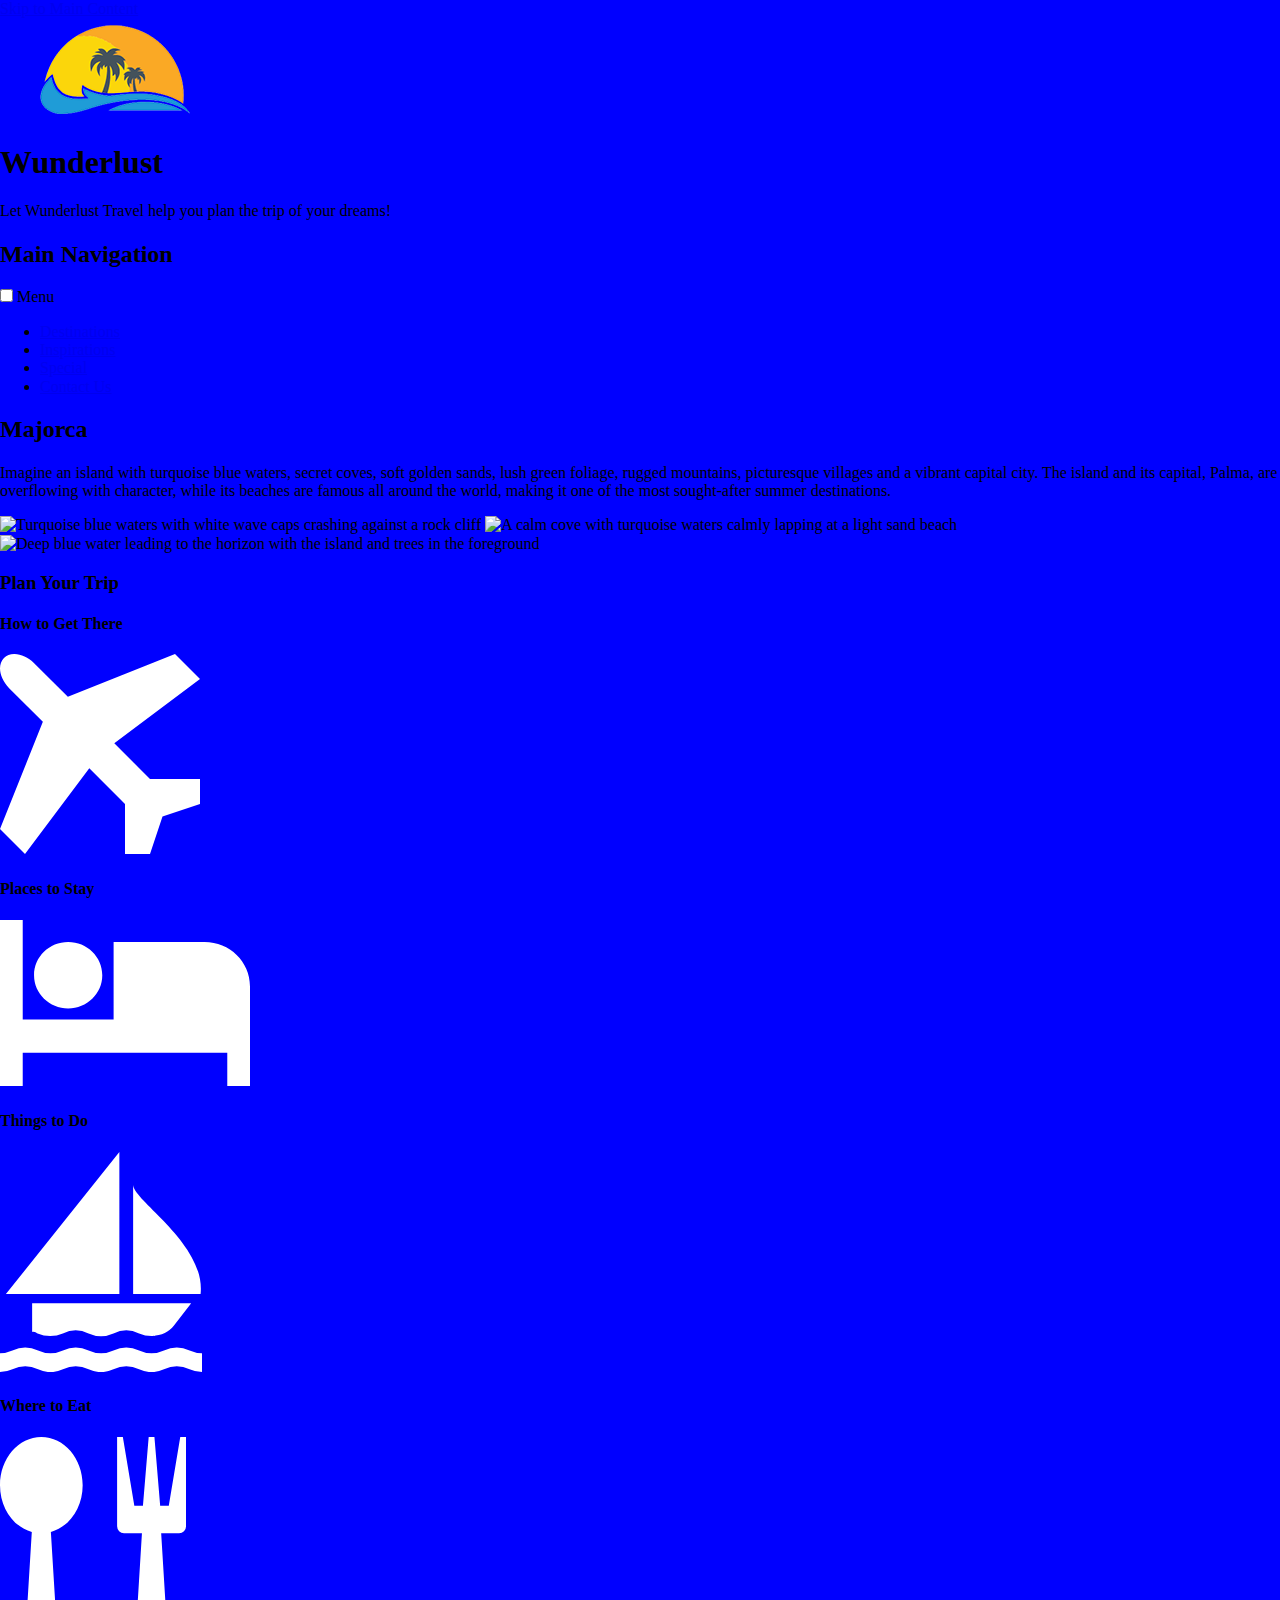
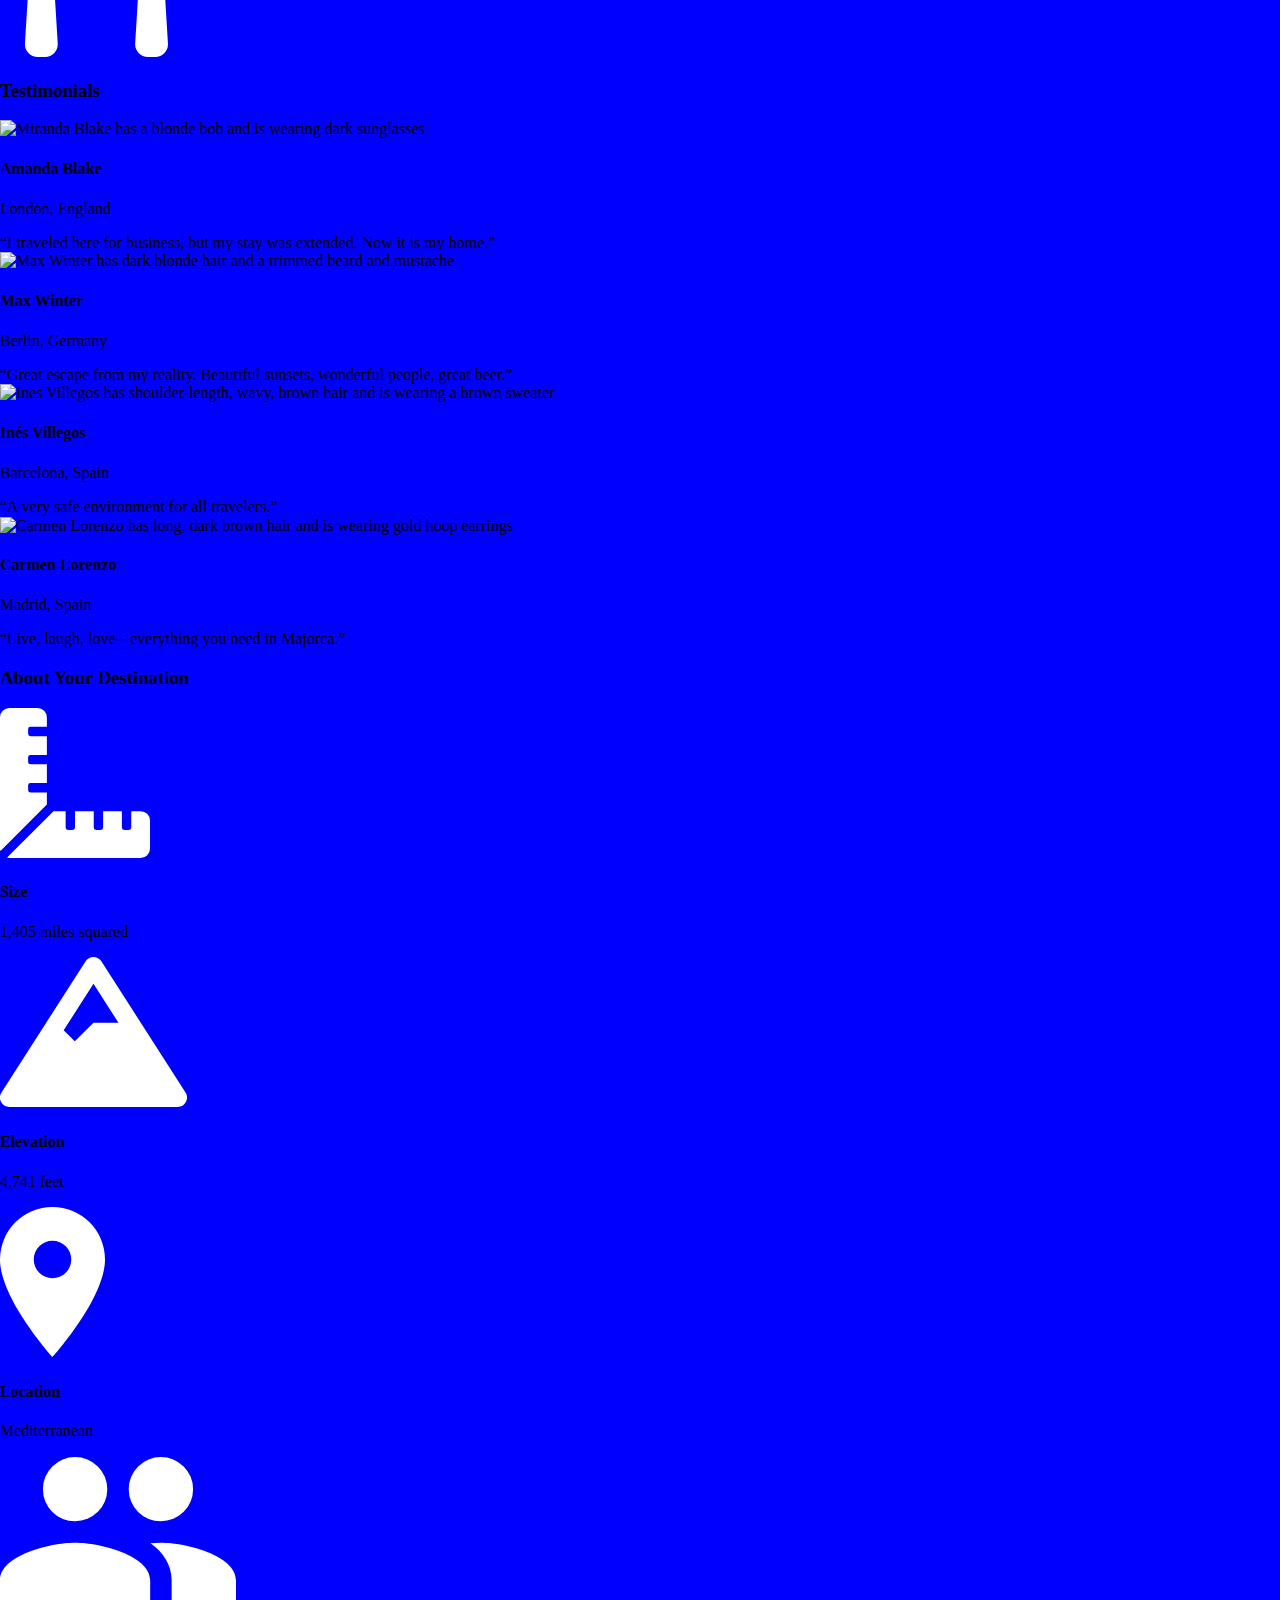
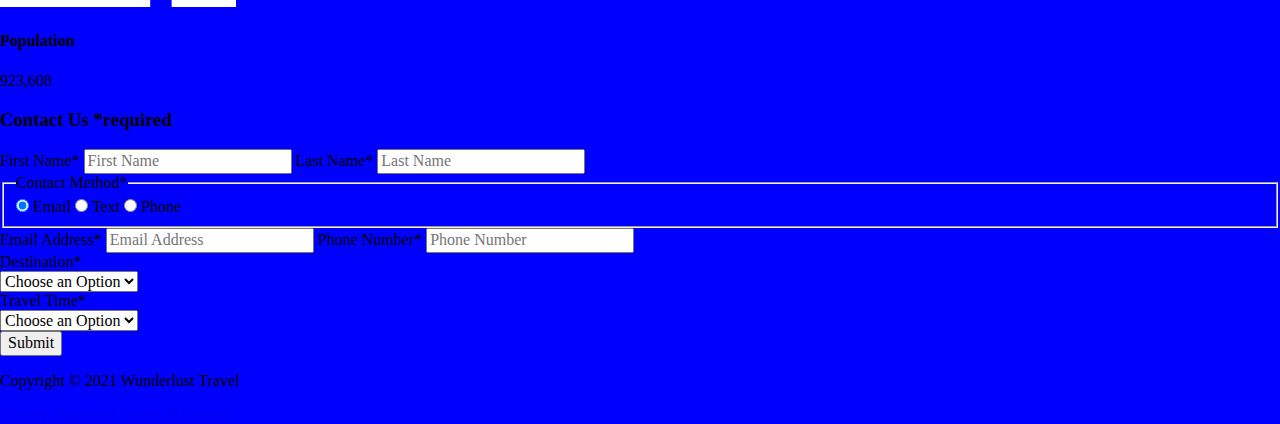
==== wunderlust-majorca.html @ a843112e "work" ====
<!DOCTYPE html>
<html lang="en">
    <head>
        <meta charset="utf-8">
        <meta name="viewport" content="width=device-width, initial-scale=1">
        <meta name="author" content="Jessica Barnett, Christina Carrasquilla">
        <meta name="description" content="Let Wunderlust Travel take you to beautiful Majorca this year! Majorca is a beautiful island and offers beauty and fun to its visitors">
        <meta name="keywords" content="travel, majorca, beach, island, vacation, destination, getaway, restaurants in majorca, entertainment in majorca, testimonials from visitors">
        <title>Wunderlust Travel</title>
        <meta name="robots" content="index,follow">

        <!-- ~~~~~~~~~~ TWITTER CARD TAGS ~~~~~~~~~~ -->
        <meta name="twitter:card" content="summary_large_image">
        <meta name="twitter:site" content="@wunderlusttravel">
        <meta name="twitter:creator" content="@wunderlusttravel">
        <meta name="twitter:title" content="Wunderlust Travel: Majorca">
        <meta name="twitter:description" content="Let Wunderlust Travel take you to beautiful Majorca this year! Majorca is a beautiful island and offers beauty and fun to its visitors">
        <meta name="twitter:image" content="https://wunderlusttravel.com/images/majorca-cove.png">

        <!-- ~~~~~~~~~~ OPEN GRAPH META TAGS ~~~~~~~~~~ -->
        <meta property="og:title" content="See Majorca with Wunderlust Travel">
        <meta property="og:type" content="website">
        <meta property="og:image" content="https://wunderlusttravel.com/images/majorca-cove.png">
        <meta property="og:url" content="https://wunderlusttravel.com/majorca">
        <meta property="og:description" content="Let Wunderlust Travel take you to beautiful Majorca this year! Majorca is a beautiful island and offers beauty and fun to its visitors">
        <!-- ~~~~~~~~~~FAVICON ~~~~~~~~~~ -->
        <link rel="shortcut icon" href="images/favicon.png">

        <!-- ~~~~~~~~~~ GOOGLE FONTS ~~~~~~~~~~ -->
        <link rel="preconnect" href="https://fonts.googleapis.com">
        <link rel="preconnect" href="https://fonts.gstatic.com" crossorigin>
        <link href="https://fonts.googleapis.com/css2?family=Molle:ital@1&family=Montserrat:wght@400;600&display=swap" rel="stylesheet">
        <link href="styles.css" rel="stylesheet">
    </head>
    <body>
        <a id="skip" href="#main-content">Skip to Main Content</a>
        <!-- styling skip links: https://webaim.org/techniques/css/invisiblecontent/ -->
        <header>
            <a href="index.html" id="logo"><img src="images/logo.png" alt="The Wunderlust logo shows blue waves and the outline of two palm trees against an orange sun"></a>
            <h1>Wunderlust</h1>
			<p>Let Wunderlust Travel help you plan the trip of your dreams!</p>			
            <nav>
                <div id="menu-toggle">
                    <!-- responsive menu code from (with changes made to match mockups): https://css-tricks.com/three-css-alternatives-to-javascript-navigation/ -->
                    <h2 class="sr-only">Main Navigation</h2>
                    <!-- hidden but accessible headings from: https://webaim.org/techniques/css/invisiblecontent/ -->
                    <input name="toggle" id="toggle" type="checkbox">
                    <label for="toggle">Menu</label>
                    <ul>
                        <li class="active"><a href="#">Destinations</a></li>
                        <li><a href="#">Inspirations</a></li>
                        <li><a href="#">Special</a></li>
                        <li><a href="#">Contact Us</a></li>
                    </ul>
                </div>
            </nav>
        </header>
        <main id="main-content">
            <article>
                <div id="intro">  
                    <h2>Majorca</h2>
                    <p>Imagine an island with turquoise blue waters, secret coves, soft golden sands, lush green foliage, rugged mountains, picturesque villages and a vibrant capital city. The island and its capital, Palma, are overflowing with character, while its beaches are famous all around the world, making it one of the most sought-after summer destinations.</p>
                    <div id="img-grid">
                        <img src="images/majorca-waves.png" alt="Turquoise blue waters with white wave caps crashing against a rock cliff">
                        <img src="images/majorca-beach.png" alt="A calm cove with turquoise waters calmly lapping at a light sand beach">
                        <picture>
                            <source srcset="images/majorca-cove-small.png"
                                media="(max-width: 500px)">
                            <img src="images/majorca-cove.png" alt="Deep blue water leading to the horizon with the island and trees in the foreground">
                        </picture>
                    </div>
                </div>  
                <section id="plan">
                    <h3>Plan Your Trip</h3>
                    <div>
                        <section>
                            <h4>How to Get There</h4>
                            <a href="#" title="Search for flights">
                                <img src="images/get.svg" alt="airplane icon">
                            </a>
                        </section>      
                        <section>
                            <h4>Places to Stay</h4>
                            <a href="#" title="Search for hotels">
                                <img src="images/stay.svg" alt="bed icon">
                            </a>
                        </section>
                        <section>
                            <h4>Things to Do</h4>
                            <a href="#" title="Search for Activities">
                                <img src="images/do.svg" alt="sailboat icon">
                            </a>                     
                        </section>    
                        <section>
                            <h4>Where to Eat</h4>
                            <a href="#" title="Search for Restaurants">
                                <img src="images/eat.svg" alt="fork and spoon icon">                         
                            </a>
                        </section>
                    </div>   
                </section>
                <section id="testimonials">
                    <h3>Testimonials</h3>
                    <div>
                        <section>
                            <img src="images/miranda-blake.png" alt="Miranda Blake has a blonde bob and is wearing dark sunglasses">
                            <h4>Amanda Blake</h4>
                            <p>London, England</p>
                            <q>I traveled here for business, but my stay was extended. Now it is my home.</q>
                        </section>
                        <section>
                            <img src="images/max-winter.png" alt="Max Winter has dark blonde hair and a trimmed beard and mustache">
                            <h4>Max Winter</h4>
                            <p>Berlin, Germany</p>
                            <q>Great escape from my reality. Beautiful sunsets, wonderful people, great beer.</q>
                        </section>
                        <section>
                            <img src="images/ines-villegoes.png" alt="Ines Villegos has shoulder-length, wavy, brown hair and is wearing a brown sweater"> 
                            <h4>Inés Villegos</h4> 
                            <p>Barcelona, Spain</p>
                            <q>A very safe environment for all travelers.</q>
                        </section>
                        <section>
                            <img src="images/carmen-lorenzo.png" alt="Carmen Lorenzo has long, dark brown hair and is wearing gold hoop earrings">
                            <h4>Carmen Lorenzo</h4> 
                            <p>Madrid, Spain</p>
                            <q>Live, laugh, love-- everything you need in Majorca.</q>
                        </section>
                    </div>
                </section>
                <section id="about">
                    <h3>About Your Destination</h3>
                    <div>
                        <section>
                            <img src="images/size.svg" alt="ruler icon">
                            <h4>Size</h4> 
                            <p>1,405 miles squared</p>
                        </section>
                        <section>
                            <img src="images/elevation.svg" alt="mountain icon">
                            <h4>Elevation</h4> 
                            <p>4,741 feet</p>
                        </section>
                        <section>
                            <img src="images/location.svg" alt="location pin icon">
                            <h4>Location</h4> 
                            <p>Mediterranean</p>
                        </section>
                        <section>
                            <img src="images/population.svg" alt="people icon">
                            <h4>Population</h4>
                            <p>923,608</p>
                        </section>
                    </div>  
                </section>
                <section id="contact">
                    <h3>Contact Us <span class="form-required">*required</span></h3>
                    <form method="post" action="https://wp.zybooks.com/form-viewer.php">
                        <div id="names">
                            <label for="fName">First Name<span class="required">*</span></label>
                            <input type="text" name="fName" id="fName" autocomplete="given-name" placeholder="First Name" required>
                            <!-- custom input styles from https://moderncss.dev/custom-css-styles-for-form-inputs-and-textareas/ -->
                            <label for="lName">Last Name<span class="required">*</span></label>
                            <input type="text" name="lName" id="lName" autocomplete="family-name" placeholder="Last Name" required>
                        </div>
                        <div id="nums">
                            <fieldset>
                                <legend>Contact Method<span class="required">*</span></legend>
                                <!-- custom radio button styles from https://moderncss.dev/pure-css-custom-styled-radio-buttons/ -->
                                <label for="prefEmail">
                                    <span class="radio-input">
                                        <input type="radio" name="contactPref" id="prefEmail" required checked>
                                        <span class="radio-control"></span>
                                    </span>
                                    <span class="radio-label">Email</span>
                                </label>
                                <label for="prefText">
                                    <span class="radio-input">
                                        <input type="radio" name="contactPref" id="prefText">
                                        <span class="radio-control"></span>
                                    </span>
                                    <span class="radio-label">Text</span>
                                </label>
                                <label for="prefPhone">
                                    <span class="radio-input">
                                        <input type="radio" name="contactPref" id="prefPhone">
                                        <span class="radio-control"></span>
                                    </span>
                                    <span class="radio-label">Phone</span>
                                </label>
                            </fieldset>
                            <label for="email">Email Address<span class="required">*</span></label>
                            <input type="email" name="email" id="email" autocomplete="email" placeholder="Email Address" required>
                            <label for="phone">Phone Number<span class="required">*</span></label>
                            <input type="tel" name="phone" id="phone" autocomplete="tel" placeholder="Phone Number" required>
                        </div>
                        <div id="selects">
                            <!-- custom select styles from: https://moderncss.dev/custom-select-styles-with-pure-css/ -->
                            <label for="destination">Destination<span class="required">*</span></label>
                            <div class="custom-select">
                                <select name="destination" id="destination" required>
                                    <option value="" disabled selected>Choose an Option</option>
                                    <option value="barcelona">Barcelona</option>
                                    <option value="granada">Granada</option>
                                    <option value="ibiza">Ibiza</option>
                                    <option value="madrid">Madrid</option>
                                    <option value="majora">Majora</option>
                                    <option value="seville">Seville</option>
                                    <option value="tenerife">Tenerife</option>
                                    <option value="valencia">Valencia</option>
                                </select>
                                <span class="focus"></span>
                            </div>  
                            <label for="travelTime">Travel Time<span class="required">*</span></label>
                            <div class="custom-select">
                                <select name="travelTime" id="travelTime" required>
                                    <option value="" disabled selected>Choose an Option</option>
                                    <option value="fall">Fall</option>
                                    <option value="winter">Winter</option>
                                    <option value="spring">Spring</option>
                                    <option value="summer">Summer</option>
                                    <option value="flexible">Flexible</option>
                                </select>
                                <span class="focus"></span>
                            </div> 
                            <input type="submit" name="mySubmit" id="mySubmit" value="Submit">
                        </div>
                    </form>
                </section>
            </article>
        </main>
        <footer>
            <p>Copyright &copy; 2021 Wunderlust Travel</p>
            <a href="#">Privacy Statement</a>
            <a href="#">Terms of Service</a>
        </footer>
    </body>
</html>
---- styles.css ----
/*Author: Justin Dyer*/

/*! normalize.css v8.0.1 | MIT License | github.com/necolas/normalize.css */

/* Document
   ========================================================================== */

/**
 * 1. Correct the line height in all browsers.
 * 2. Prevent adjustments of font size after orientation changes in iOS.
 */

 html {
    line-height: 1.15; /* 1 */
    -webkit-text-size-adjust: 100%; /* 2 */
  }
  
  /* Sections
     ========================================================================== */
  
  /**
   * Remove the margin in all browsers.
   */
  
  body {
    margin: 0;
  }
  
  /**
   * Render the `main` element consistently in IE.
   */
  
  main {
    display: block;
  }
  
  /**
   * Correct the font size and margin on `h1` elements within `section` and
   * `article` contexts in Chrome, Firefox, and Safari.
   */
  
  h1 {
    font-size: 2em;
    margin: 0.67em 0;
  }
  
  /* Grouping content
     ========================================================================== */
  
  /**
   * 1. Add the correct box sizing in Firefox.
   * 2. Show the overflow in Edge and IE.
   */
  
  hr {
    box-sizing: content-box; /* 1 */
    height: 0; /* 1 */
    overflow: visible; /* 2 */
  }
  
  /**
   * 1. Correct the inheritance and scaling of font size in all browsers.
   * 2. Correct the odd `em` font sizing in all browsers.
   */
  
  pre {
    font-family: monospace, monospace; /* 1 */
    font-size: 1em; /* 2 */
  }
  
  /* Text-level semantics
     ========================================================================== */
  
  /**
   * Remove the gray background on active links in IE 10.
   */
  
  a {
    background-color: transparent;
  }
  
  /**
   * 1. Remove the bottom border in Chrome 57-
   * 2. Add the correct text decoration in Chrome, Edge, IE, Opera, and Safari.
   */
  
  abbr[title] {
    border-bottom: none; /* 1 */
    text-decoration: underline; /* 2 */
    text-decoration: underline dotted; /* 2 */
  }
  
  /**
   * Add the correct font weight in Chrome, Edge, and Safari.
   */
  
  b,
  strong {
    font-weight: bolder;
  }
  
  /**
   * 1. Correct the inheritance and scaling of font size in all browsers.
   * 2. Correct the odd `em` font sizing in all browsers.
   */
  
  code,
  kbd,
  samp {
    font-family: monospace, monospace; /* 1 */
    font-size: 1em; /* 2 */
  }
  
  /**
   * Add the correct font size in all browsers.
   */
  
  small {
    font-size: 80%;
  }
  
  /**
   * Prevent `sub` and `sup` elements from affecting the line height in
   * all browsers.
   */
  
  sub,
  sup {
    font-size: 75%;
    line-height: 0;
    position: relative;
    vertical-align: baseline;
  }
  
  sub {
    bottom: -0.25em;
  }
  
  sup {
    top: -0.5em;
  }
  
  /* Embedded content
     ========================================================================== */
  
  /**
   * Remove the border on images inside links in IE 10.
   */
  
  img {
    border-style: none;
  }
  
  /* Forms
     ========================================================================== */
  
  /**
   * 1. Change the font styles in all browsers.
   * 2. Remove the margin in Firefox and Safari.
   */
  
  button,
  input,
  optgroup,
  select,
  textarea {
    font-family: inherit; /* 1 */
    font-size: 100%; /* 1 */
    line-height: 1.15; /* 1 */
    margin: 0; /* 2 */
  }
  
  /**
   * Show the overflow in IE.
   * 1. Show the overflow in Edge.
   */
  
  button,
  input { /* 1 */
    overflow: visible;
  }
  
  /**
   * Remove the inheritance of text transform in Edge, Firefox, and IE.
   * 1. Remove the inheritance of text transform in Firefox.
   */
  
  button,
  select { /* 1 */
    text-transform: none;
  }
  
  /**
   * Correct the inability to style clickable types in iOS and Safari.
   */
  
  button,
  [type="button"],
  [type="reset"],
  [type="submit"] {
    -webkit-appearance: button;
  }
  
  /**
   * Remove the inner border and padding in Firefox.
   */
  
  button::-moz-focus-inner,
  [type="button"]::-moz-focus-inner,
  [type="reset"]::-moz-focus-inner,
  [type="submit"]::-moz-focus-inner {
    border-style: none;
    padding: 0;
  }
  
  /**
   * Restore the focus styles unset by the previous rule.
   */
  
  button:-moz-focusring,
  [type="button"]:-moz-focusring,
  [type="reset"]:-moz-focusring,
  [type="submit"]:-moz-focusring {
    outline: 1px dotted ButtonText;
  }
  
  /**
   * Correct the padding in Firefox.
   */
  
  fieldset {
    padding: 0.35em 0.75em 0.625em;
  }
  
  /**
   * 1. Correct the text wrapping in Edge and IE.
   * 2. Correct the color inheritance from `fieldset` elements in IE.
   * 3. Remove the padding so developers are not caught out when they zero out
   *    `fieldset` elements in all browsers.
   */
  
  legend {
    box-sizing: border-box; /* 1 */
    color: inherit; /* 2 */
    display: table; /* 1 */
    max-width: 100%; /* 1 */
    padding: 0; /* 3 */
    white-space: normal; /* 1 */
  }
  
  /**
   * Add the correct vertical alignment in Chrome, Firefox, and Opera.
   */
  
  progress {
    vertical-align: baseline;
  }
  
  /**
   * Remove the default vertical scrollbar in IE 10+.
   */
  
  textarea {
    overflow: auto;
  }
  
  /**
   * 1. Add the correct box sizing in IE 10.
   * 2. Remove the padding in IE 10.
   */
  
  [type="checkbox"],
  [type="radio"] {
    box-sizing: border-box; /* 1 */
    padding: 0; /* 2 */
  }
  
  /**
   * Correct the cursor style of increment and decrement buttons in Chrome.
   */
  
  [type="number"]::-webkit-inner-spin-button,
  [type="number"]::-webkit-outer-spin-button {
    height: auto;
  }
  
  /**
   * 1. Correct the odd appearance in Chrome and Safari.
   * 2. Correct the outline style in Safari.
   */
  
  [type="search"] {
    -webkit-appearance: textfield; /* 1 */
    outline-offset: -2px; /* 2 */
  }
  
  /**
   * Remove the inner padding in Chrome and Safari on macOS.
   */
  
  [type="search"]::-webkit-search-decoration {
    -webkit-appearance: none;
  }
  
  /**
   * 1. Correct the inability to style clickable types in iOS and Safari.
   * 2. Change font properties to `inherit` in Safari.
   */
  
  ::-webkit-file-upload-button {
    -webkit-appearance: button; /* 1 */
    font: inherit; /* 2 */
  }
  
  /* Interactive
     ========================================================================== */
  
  /*
   * Add the correct display in Edge, IE 10+, and Firefox.
   */
  
  details {
    display: block;
  }
  
  /*
   * Add the correct display in all browsers.
   */
  
  summary {
    display: list-item;
  }
  
  /* Misc
     ========================================================================== */
  
  /**
   * Add the correct display in IE 10+.
   */
  
  template {
    display: none;
  }
  
  /**
   * Add the correct display in IE 10.
   */
  
  [hidden] {
    display: none;
  }

/**
* End of CSS Normalization
*/
  

/**
 * For screens 429px and up (medium/tablet)
 */
  @media screen and (min-width: 429px){
    
    html{
        background-color: blue;
    }
  }

 /**
 * For screens 1900px and up (large/desktop)
 */
  @media screen and (min-width: 1900px){
    
    html{
        background-color: rgb(229, 255, 0);
    }
  }
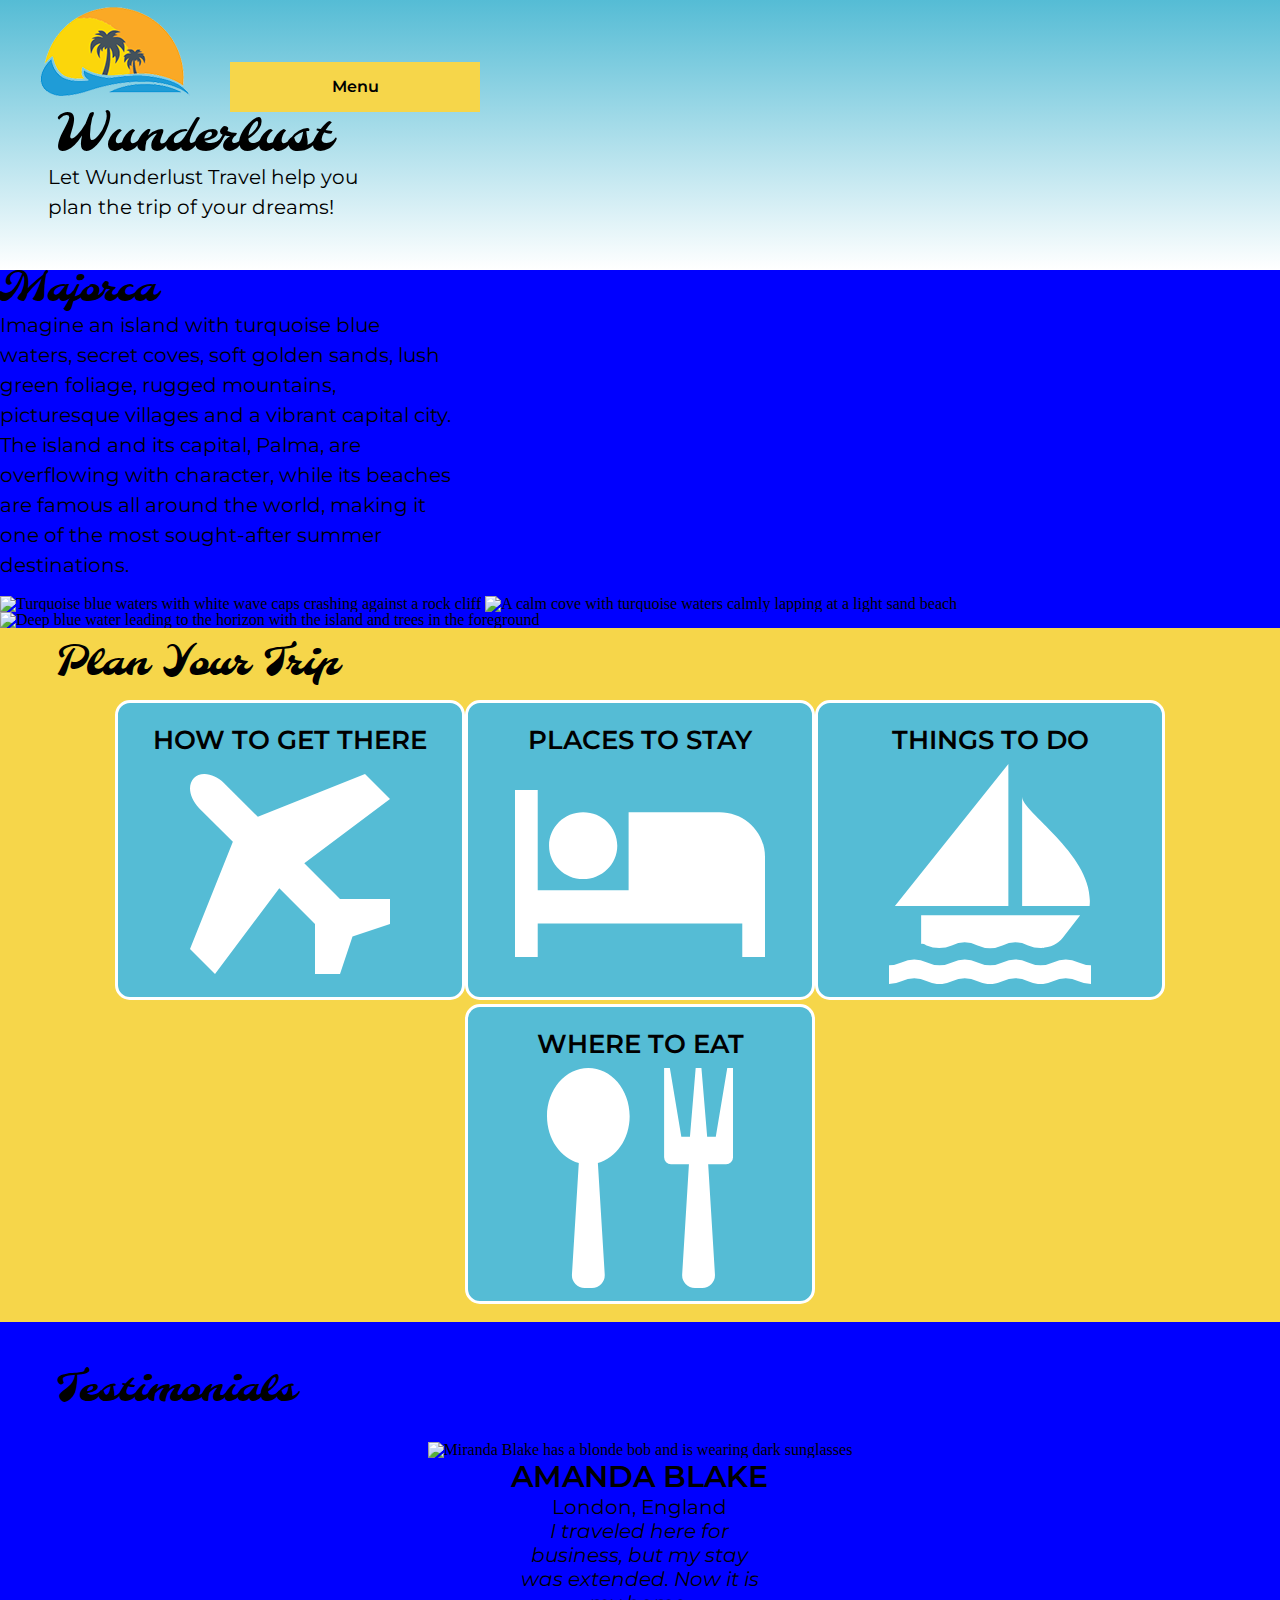
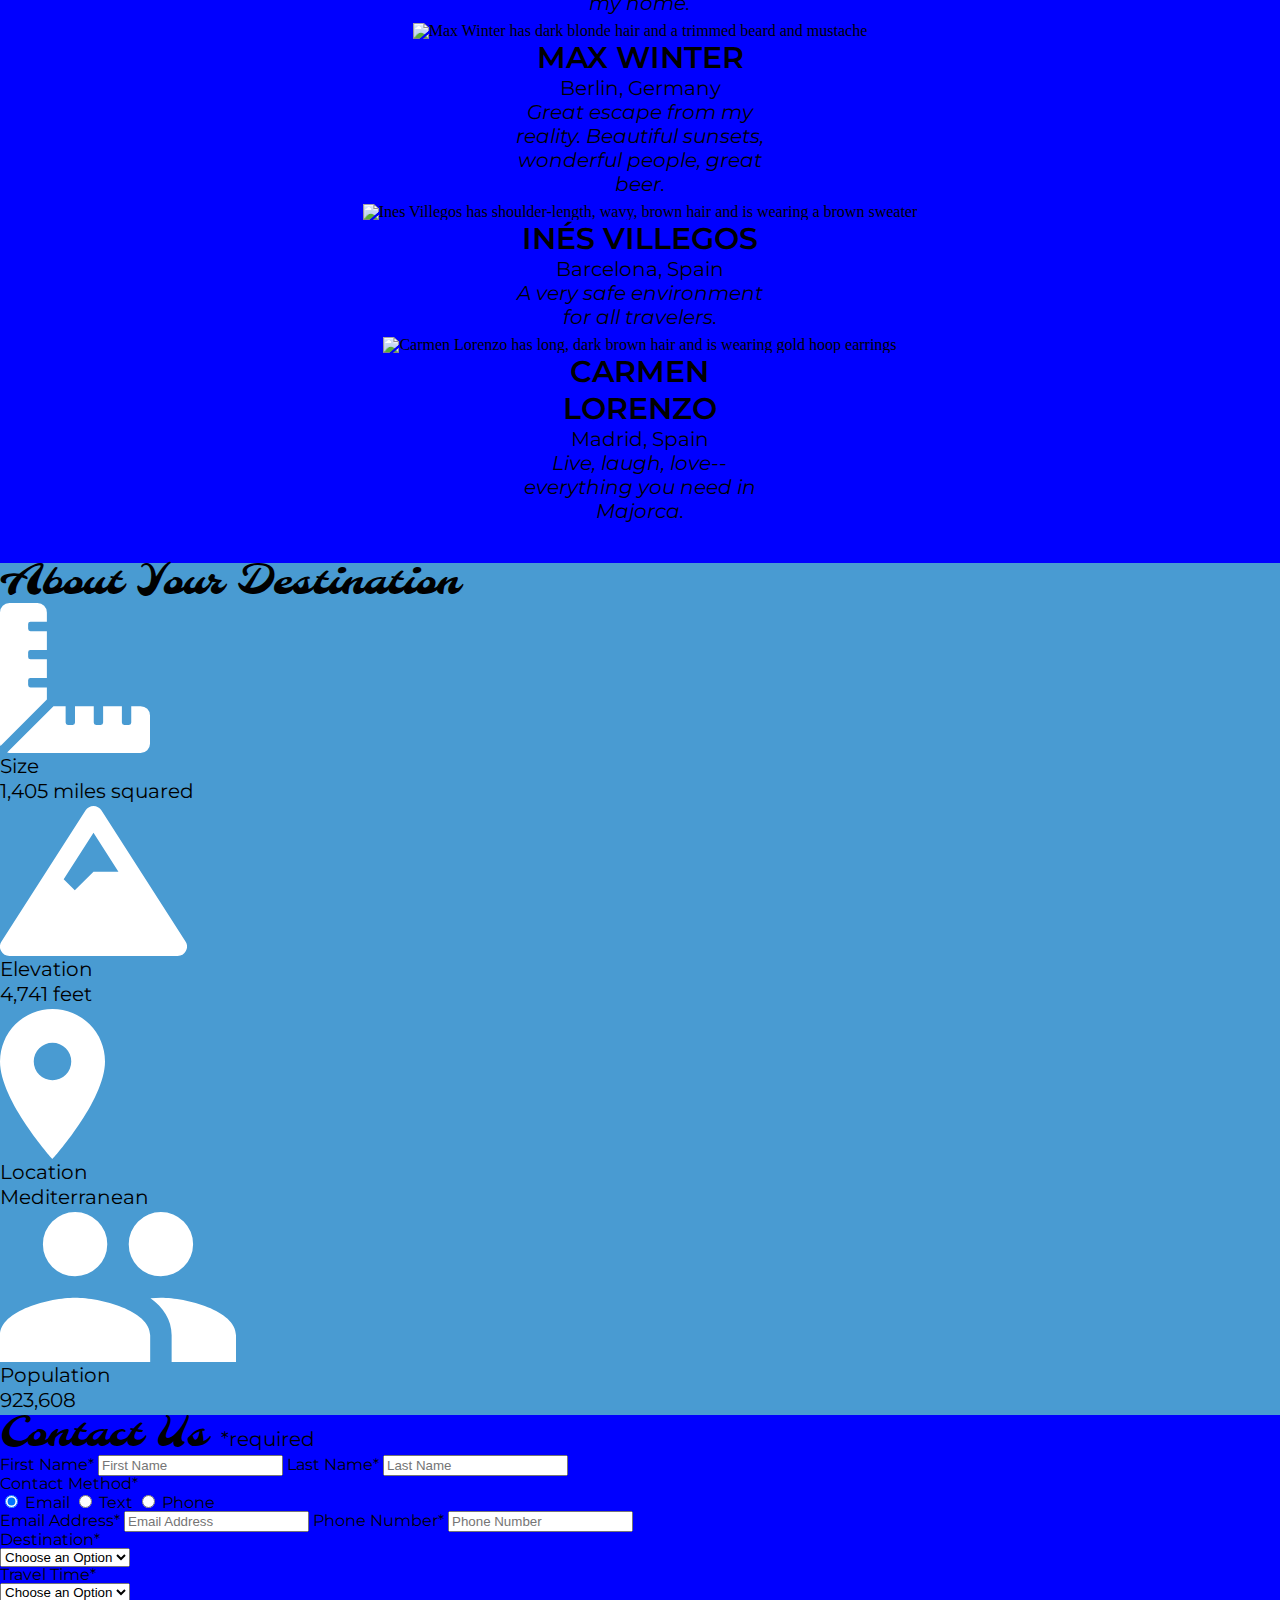
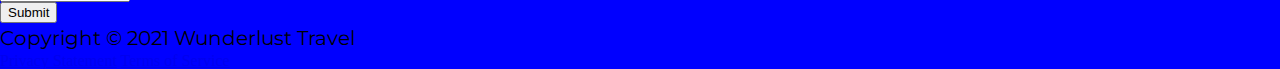
==== commit 0d57ca32: "working on size issue" ====
--- a/wunderlust-majorca.html
+++ b/wunderlust-majorca.html
@@ -2,7 +2,7 @@
 <html lang="en">
     <head>
         <meta charset="utf-8">
-        <meta name="viewport" content="width=device-width, initial-scale=1">
+        <meta name="viewport" content="width=device-width, initial-scale=1.0, ">
         <meta name="author" content="Jessica Barnett, Christina Carrasquilla">
         <meta name="description" content="Let Wunderlust Travel take you to beautiful Majorca this year! Majorca is a beautiful island and offers beauty and fun to its visitors">
         <meta name="keywords" content="travel, majorca, beach, island, vacation, destination, getaway, restaurants in majorca, entertainment in majorca, testimonials from visitors">
--- a/styles.css
+++ b/styles.css
@@ -1,359 +1,329 @@
 /*Author: Justin Dyer*/
 
-/*! normalize.css v8.0.1 | MIT License | github.com/necolas/normalize.css */
-
-/* Document
-   ========================================================================== */
+html {
+  box-sizing: border-box;
+}
+*, *:before, *:after {
+  box-sizing: inherit;
+}
+
+html, body, div, span, applet, object, iframe,
+h1, h2, h3, h4, h5, h6, p, blockquote, pre,
+a, abbr, acronym, address, big, cite, code,
+del, dfn, em, img, ins, kbd, q, s, samp,
+small, strike, strong, sub, sup, tt, var,
+b, u, i, center,
+dl, dt, dd, ol, ul, li,
+fieldset, form, label, legend,
+table, caption, tbody, tfoot, thead, tr, th, td,
+article, aside, canvas, details, embed, 
+figure, figcaption, footer, header, hgroup, 
+menu, nav, output, ruby, section, summary,
+time, mark, audio, video {
+	margin: 0;
+	padding: 0;
+	border: 0;
+	font-size: 100%;
+	font: inherit;
+	vertical-align: baseline;
+}
+/* HTML5 display-role reset for older browsers */
+article, aside, details, figcaption, figure, 
+footer, header, hgroup, menu, nav, section {
+	display: block;
+}
+body {
+	line-height: 1;
+
+}
+ol, ul {
+	list-style: none;
+}
+blockquote, q {
+	quotes: none;
+}
+blockquote:before, blockquote:after,
+q:before, q:after {
+	content: '';
+	content: none;
+}
+table {
+	border-collapse: collapse;
+	border-spacing: 0;
+}
+
+
+
 
 /**
- * 1. Correct the line height in all browsers.
- * 2. Prevent adjustments of font size after orientation changes in iOS.
- */
-
- html {
-    line-height: 1.15; /* 1 */
-    -webkit-text-size-adjust: 100%; /* 2 */
+* Mobile first styling
+*/
+:root{
+  --semiBold: 600;
+}
+
+body{
+  display: grid;
+  grid-template-areas: 
+    "header"
+    "intro"
+    "plan"
+    "testimonials"
+    "about"
+    "contact"
+    "footer";
+
+}
+
+header{
+  display: grid;
+  grid-template-areas: 
+    "logo nav"
+    "heading heading"
+    "tag tag";
+  grid-template-columns: auto 1fr;  
+  grid-template-rows: auto auto auto;
+  background-image: linear-gradient(#55BCD5,#fff);
+
+}
+header a{
+  grid-area: logo;
+}
+header img{
+
+}
+header nav{
+  grid-area: nav;
+
+}
+
+header h1{
+  grid-area: heading;
+  padding-left: 3.5rem;
+
+}
+label[for='toggle']{
+  
+  background-color: #F6D64A
+
+}
+nav li{
+  list-style-type: none;
+}
+
+p{
+  line-height: 30px;
+  font-size: 1rem;
+  max-width: 35ch;
+}
+h1{
+  font-size: 3.125rem;
+  margin: 0;
+}
+
+h1+p{
+  grid-area: tag;
+  max-width: 28ch;
+  margin: 0;
+  padding-left: 3rem;
+  margin-bottom: 3rem;
+}
+h1 + p, #testimonials p, q, #about h4, p{
+  font-size: 1.25rem;
+}
+h2, h3{
+  font-size: 2.5rem;
+}
+h4{
+  font-size: 1.625rem;
+}
+h1, h2, h3{
+  font-family: 'Molle', cursive;
+}
+h4, p, q, small, nav, button, form{
+  font-family: 'Montserrat', sans-serif;
+}
+
+footer{
+  grid-area: footer;
+}
+.sr-only{
+  position: absolute;
+  left: -10000px;
+  top: auto;
+  width: 1px;
+  height: 1px;
+  overflow: hidden;
+}
+.form-required{
+  font-family: 'Montserrat',sans-serif;
+  font-size: 1.25rem;
+}
+#intro{
+  grid-area: intro;
+
+}
+#plan{
+  grid-area: plan;
+  background-color: #F6D64A;
+  padding-bottom: 1rem;
+}
+#plan h3{
+  padding-top: 1rem;
+  padding-bottom: .875rem;
+  padding-left: 3.5rem;
+}
+#plan>div{
+  display: flex;
+  flex-wrap: wrap;
+
+  justify-content: center;
+}
+#plan>div section{
+
+  background-color: #55BCD5;
+  border: solid 3px white;
+  font-weight: var(--semiBold);
+  border-radius: 15px;
+  width: 350px;
+  height: 300px;
+  display: flex;
+  flex-wrap: wrap;
+  justify-content: center;
+  margin: .125rem 0;
+}
+#plan h4{
+  padding-top: 1.5rem;
+  text-transform: uppercase;
+}
+#testimonials{
+  grid-area: testimonials;
+  padding-top: 3rem;
+
+}
+#testimonials>div{
+  display: grid;
+  grid-template-rows: repeat(4,min-content);
+  justify-items: center;
+  margin-bottom: 2rem;
+ 
+}
+#testimonials>div>section{
+  display: grid;
+  grid-template-rows: repeat(4,min-content);
+  justify-items: center;
+  padding-bottom: .5rem;
+  text-align: center;
+  
+}
+#testimonials>div>section>p{
+  line-height: 1.5rem;
+}
+#about{
+  grid-area: about;
+  background-color: #499BD2;
+}
+#testimonials h4{
+  font-size: 1.875rem;
+  font-weight: var(--semiBold);
+  text-transform: uppercase;
+  line-height: 2.313rem;
+  max-width: 13ch;
+}
+#testimonials h3{
+  margin-bottom: 2rem;
+  padding-left: 3.5rem;
+}
+#testimonials q{
+  font-style: italic;
+  max-width: 20ch;
+  line-height: 1.5rem;
+}
+#img-grid{
+  margin-top: 1rem;
+}
+#contact{
+  grid-area: contact;
+}
+
+#menu-toggle a {
+  display:flex;
+  flex-wrap:wrap;
+  text-decoration: none;
+  color: #232323;
+  border-bottom: 1px solid #222222;
+  background-color: #55BCD5;
+  padding: 40.5px 156.5px;
+
+}
+
+
+
+#menu-toggle label {
+  margin-top: 3.875rem;
+  font-weight: var(--semiBold);
+  display: flex;
+  cursor: pointer;
+  
+  width:15.625rem;
+  height: 3.125rem;
+  align-items: center;
+  justify-content: center;
+  background-color: #F6D64A;
+
+  
+}
+
+#menu-toggle ul{
+  position: absolute;
+  padding-inline-start: 0;
+  width: 100vw;
+  font-weight: var(--semiBold);
+
+  background: #ededed;
+  list-style-type: none;
+  /* Hide the menu off-screen to the left */
+  left: -2000%;
+
+
+  
+}
+/**
+  #menu-toggle li{
+    padding: 40.5px 156.5px;
+    border-bottom: 1px solid #222222;
+    background-color: #55BCD5;
+    text-transform: uppercase;
   }
-  
-  /* Sections
-     ========================================================================== */
-  
-  /**
-   * Remove the margin in all browsers.
-   */
-  
-  body {
-    margin: 0;
-  }
-  
-  /**
-   * Render the `main` element consistently in IE.
-   */
-  
-  main {
-    display: block;
-  }
-  
-  /**
-   * Correct the font size and margin on `h1` elements within `section` and
-   * `article` contexts in Chrome, Firefox, and Safari.
-   */
-  
-  h1 {
-    font-size: 2em;
-    margin: 0.67em 0;
-  }
-  
-  /* Grouping content
-     ========================================================================== */
-  
-  /**
-   * 1. Add the correct box sizing in Firefox.
-   * 2. Show the overflow in Edge and IE.
-   */
-  
-  hr {
-    box-sizing: content-box; /* 1 */
-    height: 0; /* 1 */
-    overflow: visible; /* 2 */
-  }
-  
-  /**
-   * 1. Correct the inheritance and scaling of font size in all browsers.
-   * 2. Correct the odd `em` font sizing in all browsers.
-   */
-  
-  pre {
-    font-family: monospace, monospace; /* 1 */
-    font-size: 1em; /* 2 */
-  }
-  
-  /* Text-level semantics
-     ========================================================================== */
-  
-  /**
-   * Remove the gray background on active links in IE 10.
-   */
-  
-  a {
-    background-color: transparent;
-  }
-  
-  /**
-   * 1. Remove the bottom border in Chrome 57-
-   * 2. Add the correct text decoration in Chrome, Edge, IE, Opera, and Safari.
-   */
-  
-  abbr[title] {
-    border-bottom: none; /* 1 */
-    text-decoration: underline; /* 2 */
-    text-decoration: underline dotted; /* 2 */
-  }
-  
-  /**
-   * Add the correct font weight in Chrome, Edge, and Safari.
-   */
-  
-  b,
-  strong {
-    font-weight: bolder;
-  }
-  
-  /**
-   * 1. Correct the inheritance and scaling of font size in all browsers.
-   * 2. Correct the odd `em` font sizing in all browsers.
-   */
-  
-  code,
-  kbd,
-  samp {
-    font-family: monospace, monospace; /* 1 */
-    font-size: 1em; /* 2 */
-  }
-  
-  /**
-   * Add the correct font size in all browsers.
-   */
-  
-  small {
-    font-size: 80%;
-  }
-  
-  /**
-   * Prevent `sub` and `sup` elements from affecting the line height in
-   * all browsers.
-   */
-  
-  sub,
-  sup {
-    font-size: 75%;
-    line-height: 0;
-    position: relative;
-    vertical-align: baseline;
-  }
-  
-  sub {
-    bottom: -0.25em;
-  }
-  
-  sup {
-    top: -0.5em;
-  }
-  
-  /* Embedded content
-     ========================================================================== */
-  
-  /**
-   * Remove the border on images inside links in IE 10.
-   */
-  
-  img {
-    border-style: none;
-  }
-  
-  /* Forms
-     ========================================================================== */
-  
-  /**
-   * 1. Change the font styles in all browsers.
-   * 2. Remove the margin in Firefox and Safari.
-   */
-  
-  button,
-  input,
-  optgroup,
-  select,
-  textarea {
-    font-family: inherit; /* 1 */
-    font-size: 100%; /* 1 */
-    line-height: 1.15; /* 1 */
-    margin: 0; /* 2 */
-  }
-  
-  /**
-   * Show the overflow in IE.
-   * 1. Show the overflow in Edge.
-   */
-  
-  button,
-  input { /* 1 */
-    overflow: visible;
-  }
-  
-  /**
-   * Remove the inheritance of text transform in Edge, Firefox, and IE.
-   * 1. Remove the inheritance of text transform in Firefox.
-   */
-  
-  button,
-  select { /* 1 */
-    text-transform: none;
-  }
-  
-  /**
-   * Correct the inability to style clickable types in iOS and Safari.
-   */
-  
-  button,
-  [type="button"],
-  [type="reset"],
-  [type="submit"] {
-    -webkit-appearance: button;
-  }
-  
-  /**
-   * Remove the inner border and padding in Firefox.
-   */
-  
-  button::-moz-focus-inner,
-  [type="button"]::-moz-focus-inner,
-  [type="reset"]::-moz-focus-inner,
-  [type="submit"]::-moz-focus-inner {
-    border-style: none;
-    padding: 0;
-  }
-  
-  /**
-   * Restore the focus styles unset by the previous rule.
-   */
-  
-  button:-moz-focusring,
-  [type="button"]:-moz-focusring,
-  [type="reset"]:-moz-focusring,
-  [type="submit"]:-moz-focusring {
-    outline: 1px dotted ButtonText;
-  }
-  
-  /**
-   * Correct the padding in Firefox.
-   */
-  
-  fieldset {
-    padding: 0.35em 0.75em 0.625em;
-  }
-  
-  /**
-   * 1. Correct the text wrapping in Edge and IE.
-   * 2. Correct the color inheritance from `fieldset` elements in IE.
-   * 3. Remove the padding so developers are not caught out when they zero out
-   *    `fieldset` elements in all browsers.
-   */
-  
-  legend {
-    box-sizing: border-box; /* 1 */
-    color: inherit; /* 2 */
-    display: table; /* 1 */
-    max-width: 100%; /* 1 */
-    padding: 0; /* 3 */
-    white-space: normal; /* 1 */
-  }
-  
-  /**
-   * Add the correct vertical alignment in Chrome, Firefox, and Opera.
-   */
-  
-  progress {
-    vertical-align: baseline;
-  }
-  
-  /**
-   * Remove the default vertical scrollbar in IE 10+.
-   */
-  
-  textarea {
-    overflow: auto;
-  }
-  
-  /**
-   * 1. Add the correct box sizing in IE 10.
-   * 2. Remove the padding in IE 10.
-   */
-  
-  [type="checkbox"],
-  [type="radio"] {
-    box-sizing: border-box; /* 1 */
-    padding: 0; /* 2 */
-  }
-  
-  /**
-   * Correct the cursor style of increment and decrement buttons in Chrome.
-   */
-  
-  [type="number"]::-webkit-inner-spin-button,
-  [type="number"]::-webkit-outer-spin-button {
-    height: auto;
-  }
-  
-  /**
-   * 1. Correct the odd appearance in Chrome and Safari.
-   * 2. Correct the outline style in Safari.
-   */
-  
-  [type="search"] {
-    -webkit-appearance: textfield; /* 1 */
-    outline-offset: -2px; /* 2 */
-  }
-  
-  /**
-   * Remove the inner padding in Chrome and Safari on macOS.
-   */
-  
-  [type="search"]::-webkit-search-decoration {
-    -webkit-appearance: none;
-  }
-  
-  /**
-   * 1. Correct the inability to style clickable types in iOS and Safari.
-   * 2. Change font properties to `inherit` in Safari.
-   */
-  
-  ::-webkit-file-upload-button {
-    -webkit-appearance: button; /* 1 */
-    font: inherit; /* 2 */
-  }
-  
-  /* Interactive
-     ========================================================================== */
-  
-  /*
-   * Add the correct display in Edge, IE 10+, and Firefox.
-   */
-  
-  details {
-    display: block;
-  }
-  
-  /*
-   * Add the correct display in all browsers.
-   */
-  
-  summary {
-    display: list-item;
-  }
-  
-  /* Misc
-     ========================================================================== */
-  
-  /**
-   * Add the correct display in IE 10+.
-   */
-  
-  template {
-    display: none;
-  }
-  
-  /**
-   * Add the correct display in IE 10.
-   */
-  
-  [hidden] {
-    display: none;
-  }
-
-/**
-* End of CSS Normalization
 */
-  
+#menu-toggle input:checked ~ ul {
+  left: 0;
+  margin-top: 100px;
+  
+}
+#menu-toggle input:checked ~ label {
+  z-index: 2;
+  width: 100vw;
+  background-color: #222222;
+  color: #fff;
+  text-align: center;
+  position: absolute;
+  left: 0;
+  top:0;
+  height:50px;
+}
+#toggle{
+  display: none;
+}
+
+#skip{
+	position: absolute;
+	left: -10000px;
+	top: auto;
+	width: 1px;
+	height: 1px;
+	overflow: hidden;
+}
 
 /**
  * For screens 429px and up (medium/tablet)
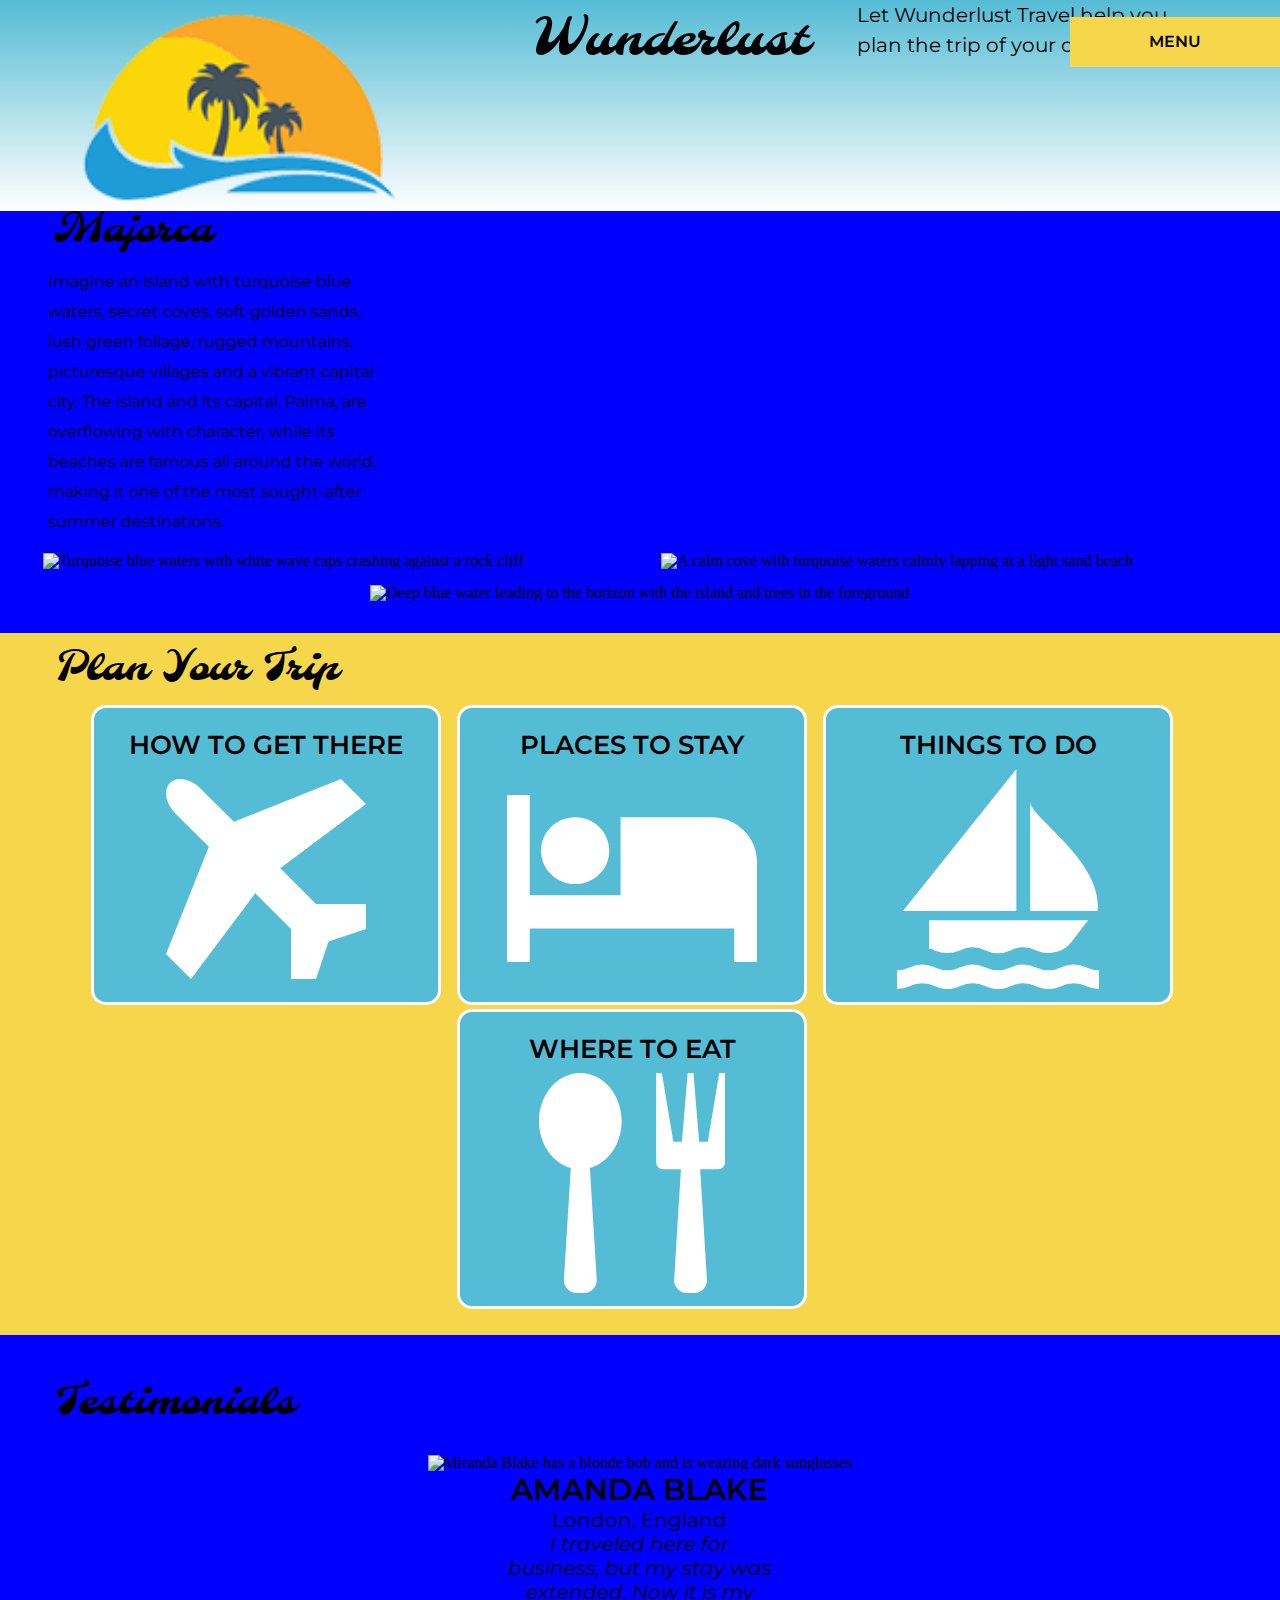
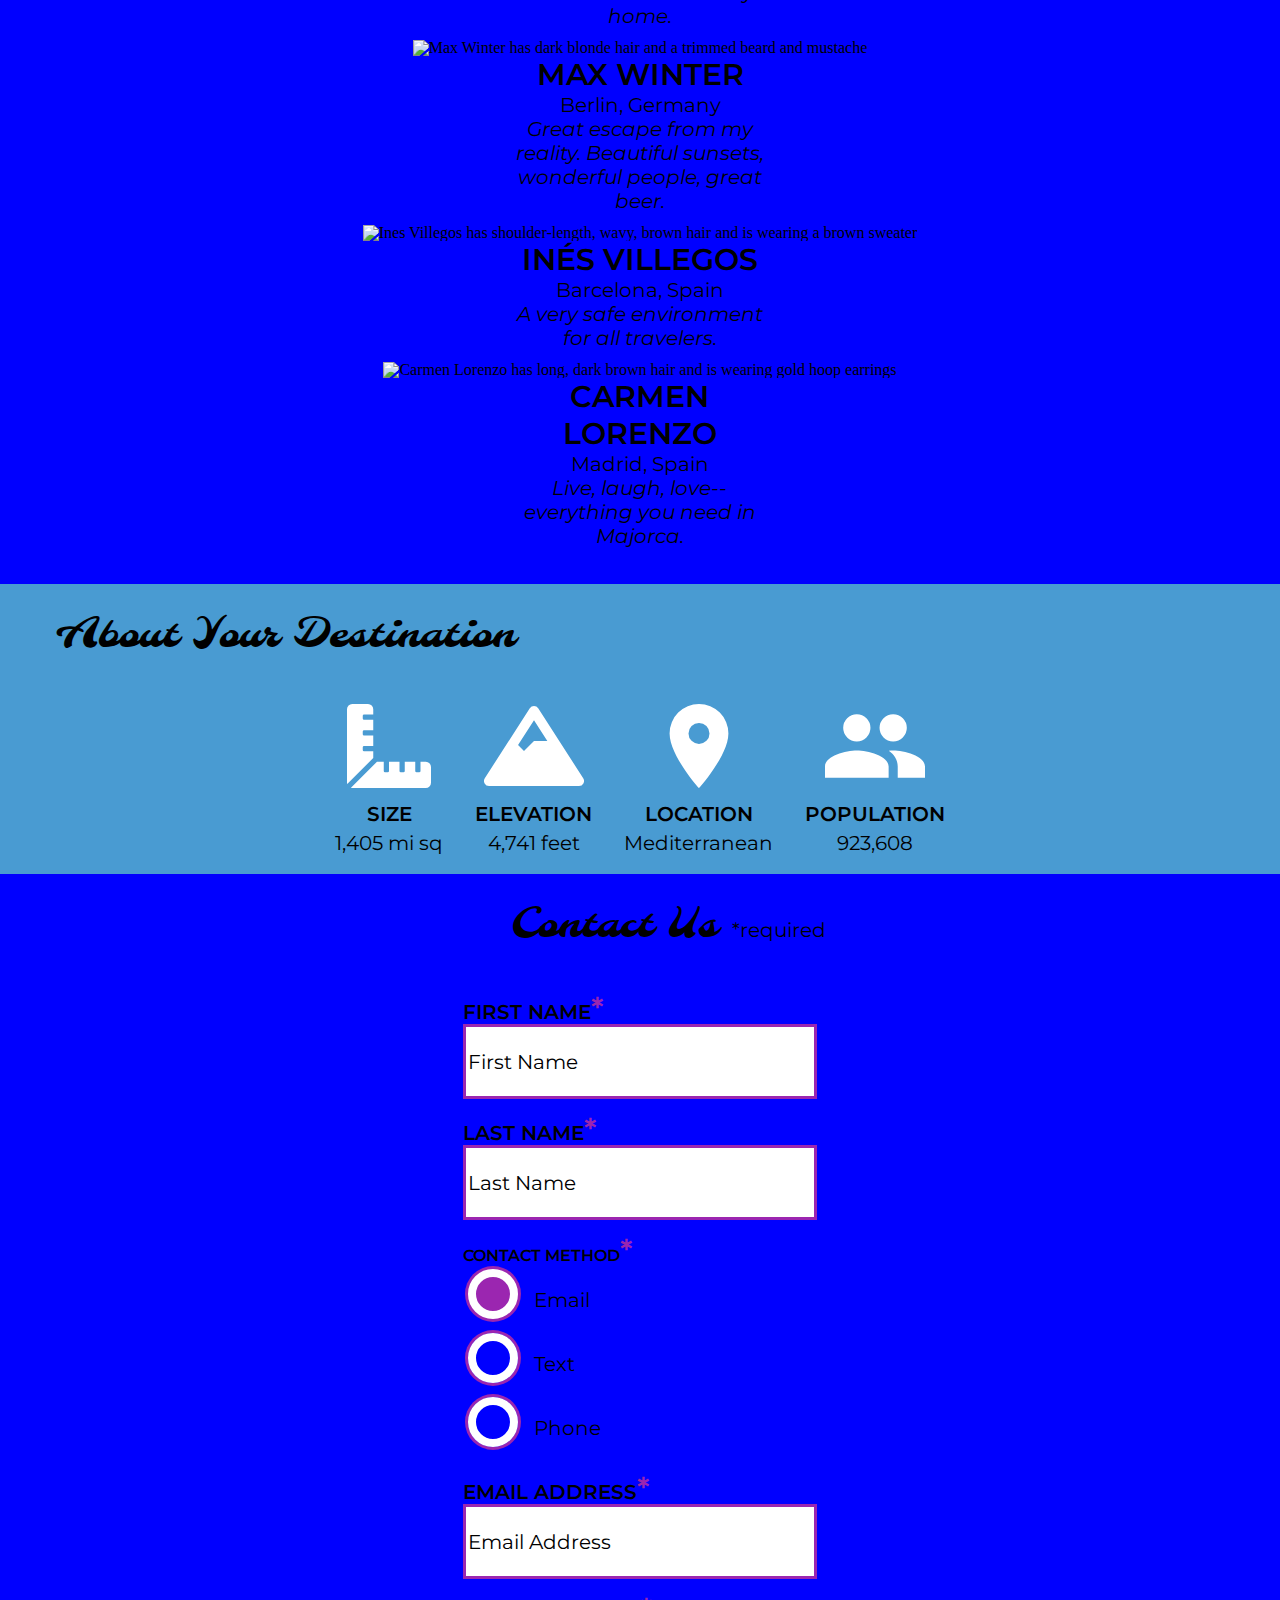
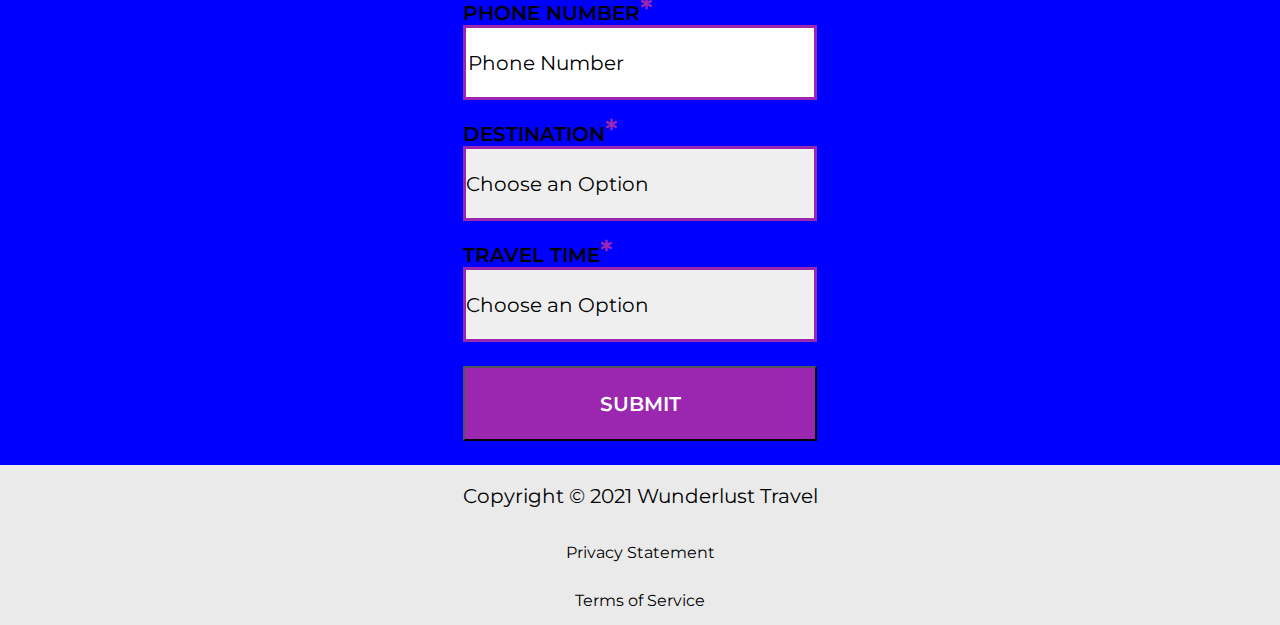
==== commit 3c87df2f: "Update styles.css" ====
--- a/wunderlust-majorca.html
+++ b/wunderlust-majorca.html
@@ -2,7 +2,7 @@
 <html lang="en">
     <head>
         <meta charset="utf-8">
-        <meta name="viewport" content="width=device-width, initial-scale=1.0, ">
+        <meta name="viewport" content="width=device-width, initial-scale=1.0">
         <meta name="author" content="Jessica Barnett, Christina Carrasquilla">
         <meta name="description" content="Let Wunderlust Travel take you to beautiful Majorca this year! Majorca is a beautiful island and offers beauty and fun to its visitors">
         <meta name="keywords" content="travel, majorca, beach, island, vacation, destination, getaway, restaurants in majorca, entertainment in majorca, testimonials from visitors">
@@ -134,7 +134,7 @@
                         <section>
                             <img src="images/size.svg" alt="ruler icon">
                             <h4>Size</h4> 
-                            <p>1,405 miles squared</p>
+                            <p>1,405 mi sq</p>
                         </section>
                         <section>
                             <img src="images/elevation.svg" alt="mountain icon">
--- a/styles.css
+++ b/styles.css
@@ -76,36 +76,15 @@
 }
 
 header{
-  display: grid;
-  grid-template-areas: 
-    "logo nav"
-    "heading heading"
-    "tag tag";
-  grid-template-columns: auto 1fr;  
-  grid-template-rows: auto auto auto;
+  display: flex;
+  flex-wrap: wrap;
   background-image: linear-gradient(#55BCD5,#fff);
 
 }
-header a{
-  grid-area: logo;
-}
-header img{
-
-}
-header nav{
-  grid-area: nav;
-
-}
-
-header h1{
-  grid-area: heading;
-  padding-left: 3.5rem;
-
-}
-label[for='toggle']{
+
+h1{
   
-  background-color: #F6D64A
-
+  padding-top:1rem;
 }
 nav li{
   list-style-type: none;
@@ -119,6 +98,10 @@
 h1{
   font-size: 3.125rem;
   margin: 0;
+}
+#img-grid img{
+  width:100%;
+  padding-bottom: 1rem;
 }
 
 h1+p{
@@ -128,19 +111,26 @@
   padding-left: 3rem;
   margin-bottom: 3rem;
 }
-h1 + p, #testimonials p, q, #about h4, p{
+h1 + p, #testimonials p, q, #about h4, p,#contact label{
   font-size: 1.25rem;
 }
 h2, h3{
   font-size: 2.5rem;
 }
+h2+p{
+  padding-left: 3rem;
+  padding-top: 1rem;
+  line-height: 1.875;
+  font-size: 1rem;
+}
 h4{
   font-size: 1.625rem;
 }
 h1, h2, h3{
   font-family: 'Molle', cursive;
-}
-h4, p, q, small, nav, button, form{
+  padding-left: 3.5rem;
+}
+h4, p, q, small, nav, button, form,input,select,footer a{
   font-family: 'Montserrat', sans-serif;
 }
 
@@ -159,14 +149,34 @@
   font-family: 'Montserrat',sans-serif;
   font-size: 1.25rem;
 }
+.required{
+  color: #9B26B0;
+  font-size: 1.875rem;
+}
+.radio-label{
+  position: relative;
+  bottom: 20px;
+  padding-left: .5rem;
+
+}
+::placeholder{
+  color: #000;
+
+}
 #intro{
   grid-area: intro;
 
 }
+
+#logo>img{
+  width: 37.38vw;
+}
+
 #plan{
   grid-area: plan;
   background-color: #F6D64A;
-  padding-bottom: 1rem;
+  margin-top: 1rem;
+  padding-bottom: 1.5rem;
 }
 #plan h3{
   padding-top: 1rem;
@@ -191,6 +201,7 @@
   flex-wrap: wrap;
   justify-content: center;
   margin: .125rem 0;
+  margin-right:1rem;
 }
 #plan h4{
   padding-top: 1.5rem;
@@ -205,45 +216,111 @@
   display: grid;
   grid-template-rows: repeat(4,min-content);
   justify-items: center;
-  margin-bottom: 2rem;
+  margin-bottom: 1.5rem;
  
 }
 #testimonials>div>section{
   display: grid;
   grid-template-rows: repeat(4,min-content);
   justify-items: center;
-  padding-bottom: .5rem;
+  padding-bottom: .75rem;
   text-align: center;
   
 }
 #testimonials>div>section>p{
   line-height: 1.5rem;
+}
+
+#testimonials h4{
+  font-size: 1.875rem;
+  font-weight: var(--semiBold);
+  text-transform: uppercase;
+  line-height: 2.313rem;
+  max-width: 13ch;
+}
+#testimonials h3{
+  margin-bottom: 2rem;
+  padding-left: 3.5rem;
+}
+#testimonials q{
+  font-style: italic;
+  max-width: 21ch;
+  line-height: 1.5rem;
+}
+#img-grid{
+  margin-top: 1rem;
 }
 #about{
   grid-area: about;
   background-color: #499BD2;
 }
-#testimonials h4{
-  font-size: 1.875rem;
-  font-weight: var(--semiBold);
-  text-transform: uppercase;
-  line-height: 2.313rem;
-  max-width: 13ch;
-}
-#testimonials h3{
+#about>div{
+  display: flex;
+  flex-wrap: wrap;
+  justify-content: center;
+  
+}
+#about>div section{
+  display: grid;
+  grid-template-rows: repeat(3, min-content);
+  justify-items: center;
+  justify-content: center;
+  padding: 1rem;
+}
+#about h3, #contact h3{
+  padding-left: 3.5rem;
   margin-bottom: 2rem;
-  padding-left: 3.5rem;
-}
-#testimonials q{
-  font-style: italic;
-  max-width: 20ch;
-  line-height: 1.5rem;
-}
-#img-grid{
-  margin-top: 1rem;
+  padding-top: 2rem;
+}
+#about h4{
+  text-transform: uppercase;
+  padding-bottom: .25rem;
+  font-weight: var(--semiBold);
+}
+#about img{
+  width: 100px;
+  height:100px;
+  padding-bottom: 1rem;
+  line-height: 1.875rem;
 }
 #contact{
   grid-area: contact;
+  display: grid;
+  grid-template-rows: repeat(2,min-content);
+  justify-items: center;
+}
+#contact label:not(label[for*='pref']),legend{
+  font-weight: var(--semiBold);
+  text-transform: uppercase;
+  padding-top: 1rem;
+}
+#contact input:not(input[type="radio"]), #selects select{
+  width: 22.125rem;
+  height: 4.688rem;
+  font-size: 1.25rem;
+
+}
+select{
+  appearance: none;
+  background-image: url(https://fonts.googleapis.com/css2?family=Material+Symbols+Outlined:opsz,wght,FILL,GRAD@20..48,100..700,0..1,-50..200);
+}
+[required]{
+  border:solid 3px #9B26B0
+}
+
+input[type='radio']{
+  width: 50px;
+  height:50px;
+  appearance: none;
+  -webkit-appearance: none;
+  border-radius: 50%;
+  border: 8px solid #FFF;
+  box-shadow: 0 0 0 3px #9B26B0;
+  margin-bottom: .5rem;
+}
+input[type='radio']:checked{
+  background: #9B26B0;
+
 }
 
 #menu-toggle a {
@@ -256,50 +333,37 @@
   padding: 40.5px 156.5px;
 
 }
-
-
-
+/*Yellow Menu Button*/
 #menu-toggle label {
   margin-top: 3.875rem;
   font-weight: var(--semiBold);
+  text-transform: uppercase;
   display: flex;
   cursor: pointer;
-  
-  width:15.625rem;
+  position: absolute;
+  right:0px;
+  top:-45px;
+  width: 13.125rem;
   height: 3.125rem;
   align-items: center;
   justify-content: center;
   background-color: #F6D64A;
-
-  
 }
 
 #menu-toggle ul{
   position: absolute;
   padding-inline-start: 0;
   width: 100vw;
-  font-weight: var(--semiBold);
-
+  top:0;
+  font-weight: var(--semiBold);
   background: #ededed;
   list-style-type: none;
   /* Hide the menu off-screen to the left */
   left: -2000%;
-
-
-  
-}
-/**
-  #menu-toggle li{
-    padding: 40.5px 156.5px;
-    border-bottom: 1px solid #222222;
-    background-color: #55BCD5;
-    text-transform: uppercase;
-  }
-*/
+}
 #menu-toggle input:checked ~ ul {
   left: 0;
   margin-top: 100px;
-  
 }
 #menu-toggle input:checked ~ label {
   z-index: 2;
@@ -312,6 +376,26 @@
   top:0;
   height:50px;
 }
+
+#names{
+  display:grid;
+  grid-template-rows: repeat(4,min-content);
+}
+#nums{
+  display:grid;
+  grid-template-rows: repeat(1,min-content);
+}
+#nums>fieldset{
+  display: grid;
+  grid-template-rows: repeat(4,min-content);
+}
+#nums>fieldset label{
+  font-weight: normal;
+}
+#selects{
+  display: grid;
+  grid-template-rows: repeat(4,min-content);
+}
 #toggle{
   display: none;
 }
@@ -324,7 +408,33 @@
 	height: 1px;
 	overflow: hidden;
 }
-
+input[type='submit']{
+  color:#fff;
+  background-color: #9B26B0;
+  font-size: 1.25rem;
+  text-transform: uppercase;
+  font-weight: var(--semiBold);
+  margin: 1.5rem 0;
+}
+
+footer{
+  display: grid;
+  grid-template-rows: 4rem 3rem 3rem;
+  background-color: #EAEAEA;
+  justify-items: center;
+}
+footer p,footer a{
+  margin-top: 1rem;
+}
+footer a{
+  text-decoration: none;
+  color: #000;
+  font-size: 1rem;
+
+}
+footer a:nth-last-of-type(1){
+  margin-bottom: 2rem;
+}
 /**
  * For screens 429px and up (medium/tablet)
  */
@@ -333,6 +443,21 @@
     html{
         background-color: blue;
     }
+    #img-grid{
+      display: flex;
+      flex-wrap: wrap;
+      justify-content: space-evenly;
+      box-sizing: border-box;
+    } 
+    #img-grid img{
+      width:95vw;
+    } 
+
+    #img-grid > img{
+      width:45vw;
+    }
+
+
   }
 
  /**
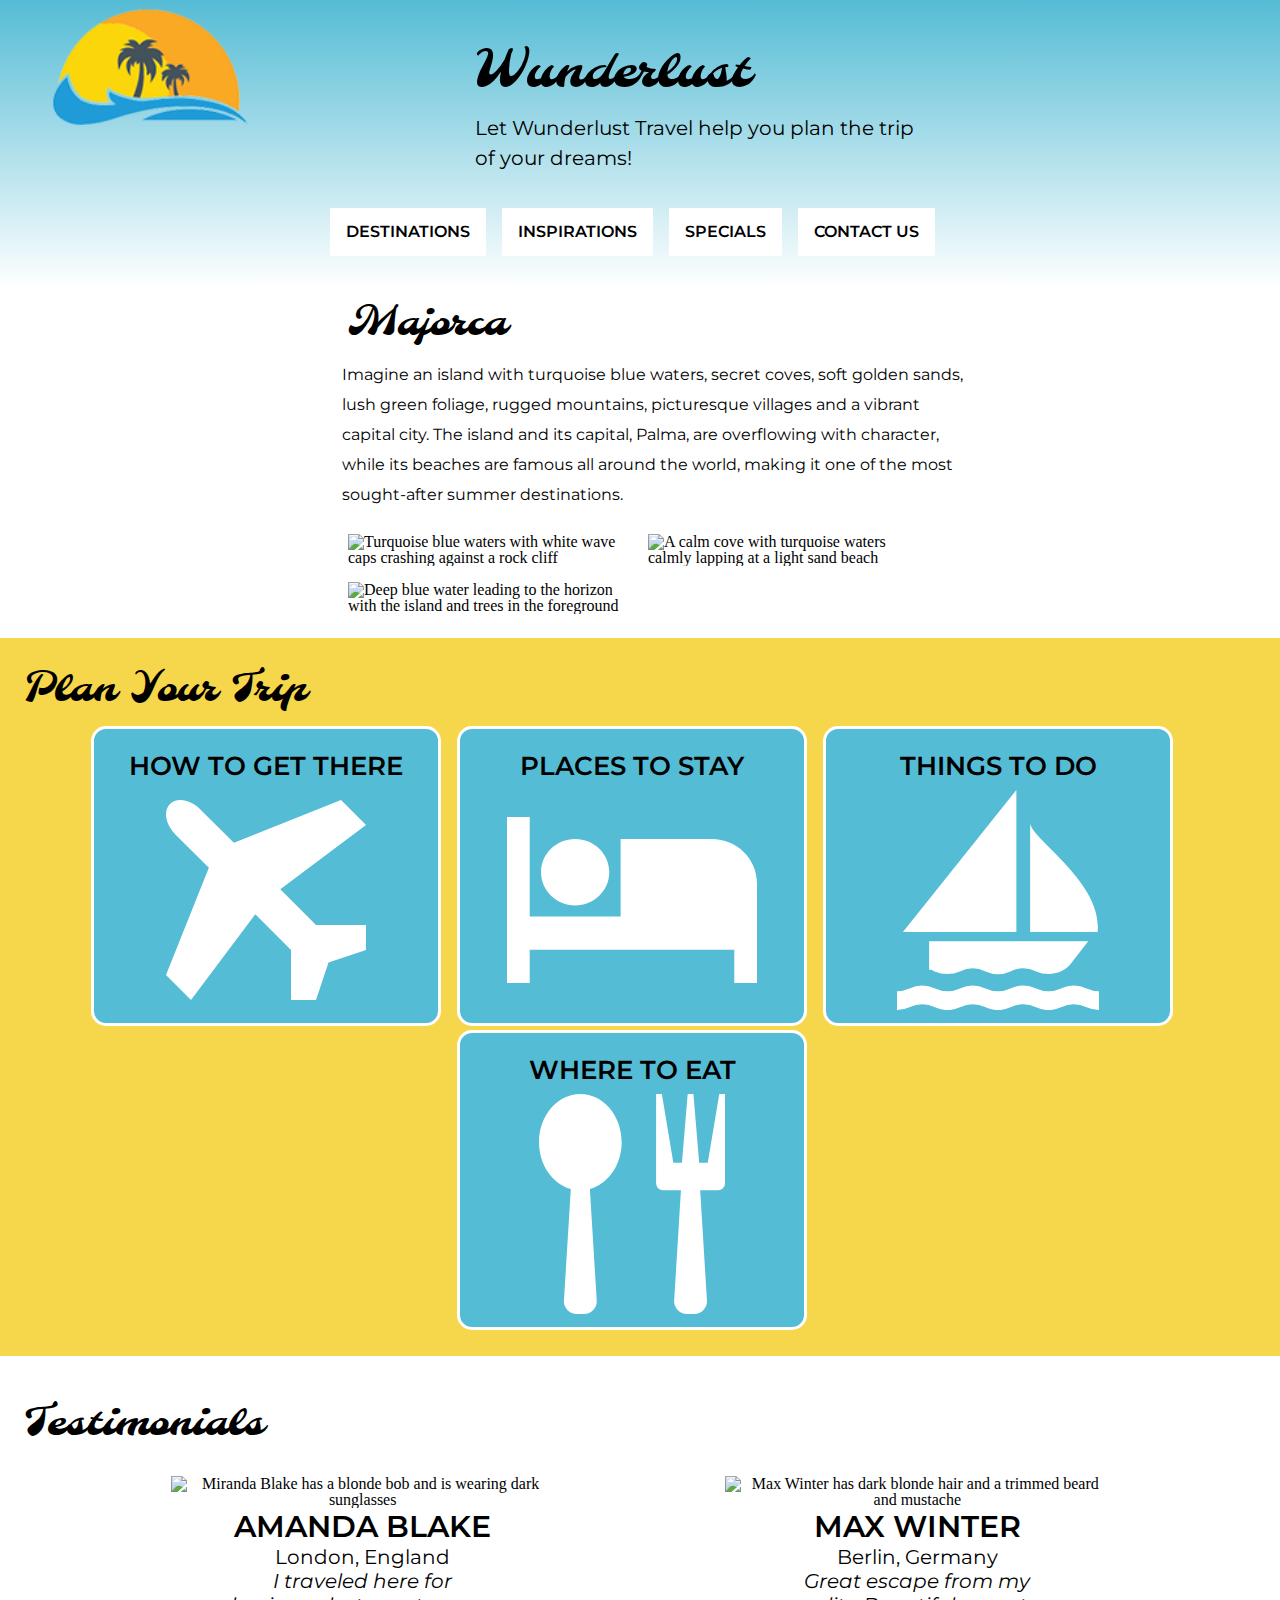
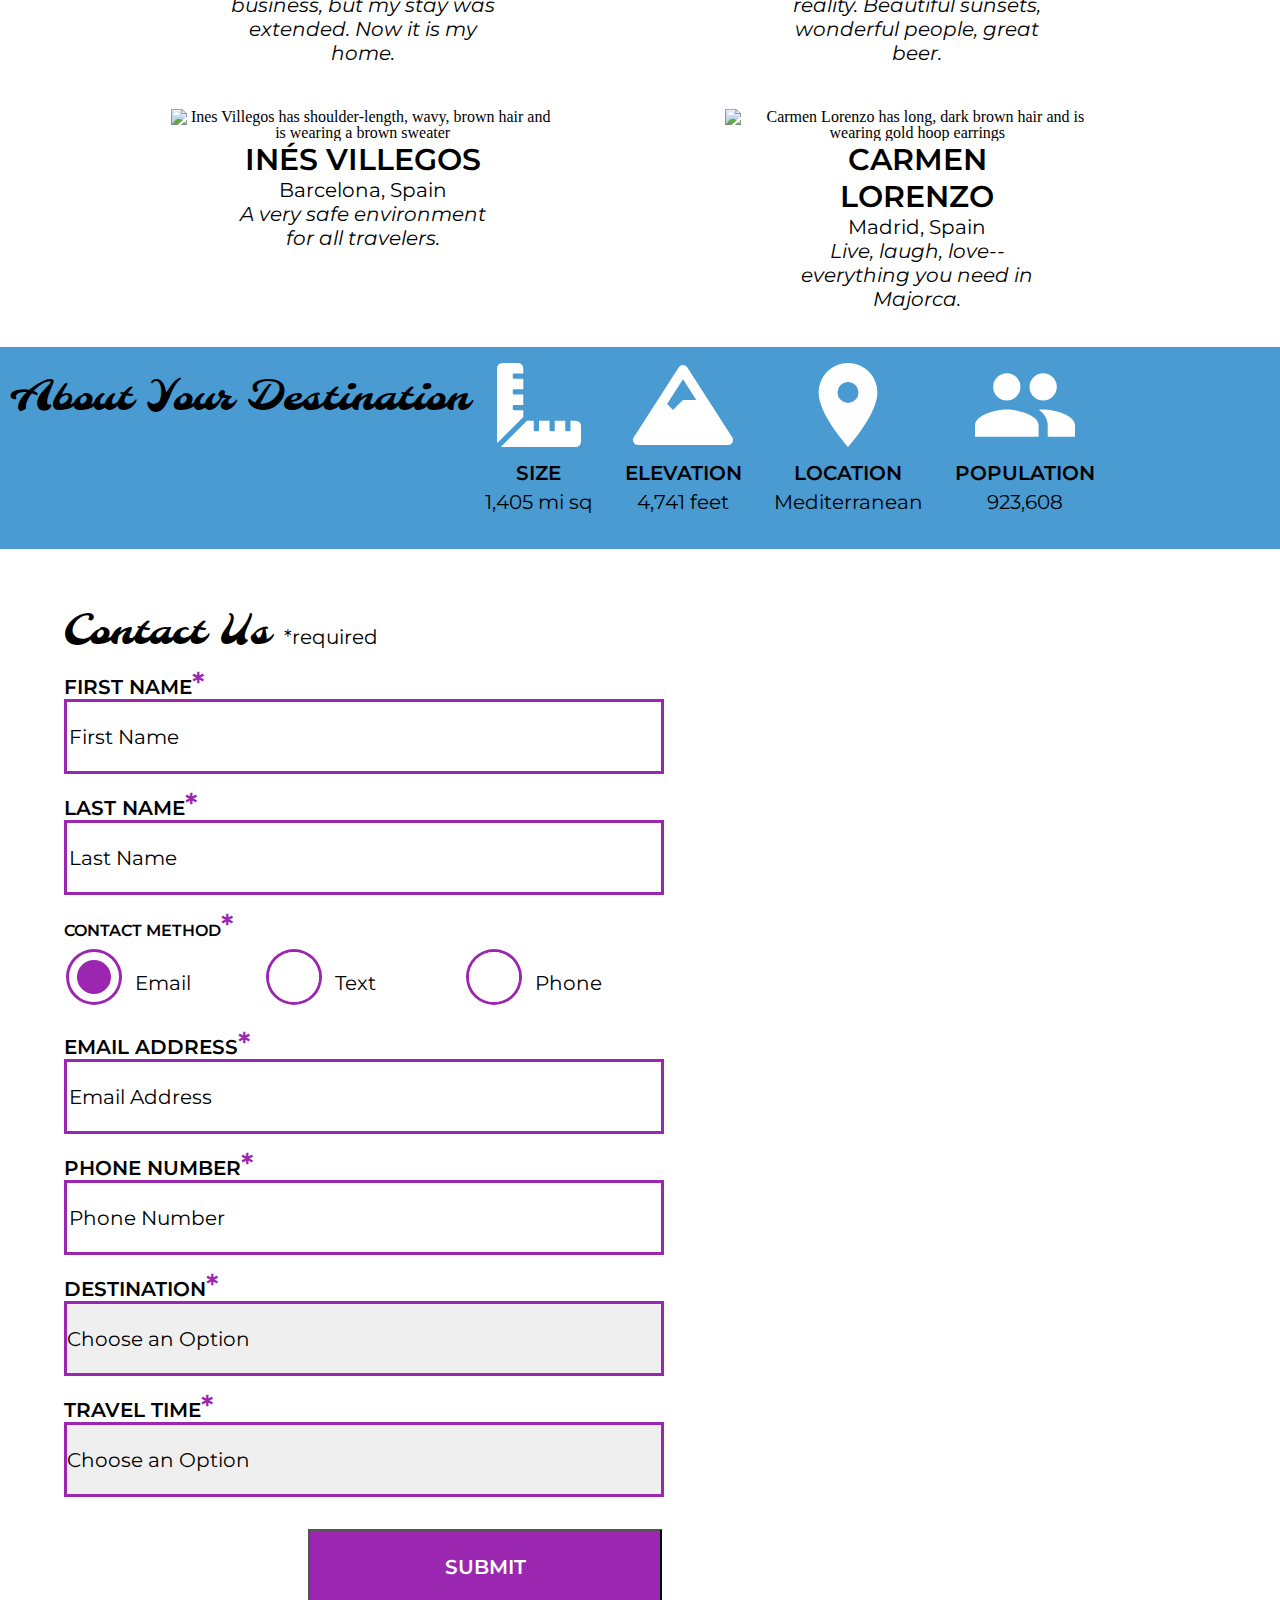
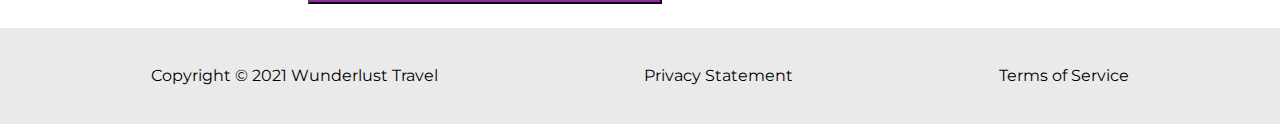
==== commit dd1b7052: "Final update to styles.css" ====
--- a/wunderlust-majorca.html
+++ b/wunderlust-majorca.html
@@ -49,7 +49,7 @@
                     <ul>
                         <li class="active"><a href="#">Destinations</a></li>
                         <li><a href="#">Inspirations</a></li>
-                        <li><a href="#">Special</a></li>
+                        <li><a href="#">Specials</a></li>
                         <li><a href="#">Contact Us</a></li>
                     </ul>
                 </div>
--- a/styles.css
+++ b/styles.css
@@ -83,8 +83,11 @@
 }
 
 h1{
-  
+  grid-area: heading;
   padding-top:1rem;
+}
+nav{
+  grid-area: nav;
 }
 nav li{
   list-style-type: none;
@@ -169,7 +172,9 @@
 }
 
 #logo>img{
+  grid-area: logo;
   width: 37.38vw;
+  max-width: 300px;
 }
 
 #plan{
@@ -186,7 +191,6 @@
 #plan>div{
   display: flex;
   flex-wrap: wrap;
-
   justify-content: center;
 }
 #plan>div section{
@@ -326,6 +330,7 @@
 #menu-toggle a {
   display:flex;
   flex-wrap:wrap;
+  text-transform: uppercase;
   text-decoration: none;
   color: #232323;
   border-bottom: 1px solid #222222;
@@ -348,6 +353,7 @@
   align-items: center;
   justify-content: center;
   background-color: #F6D64A;
+  transition: color 0.3s ease, top .5s ease-in-out, width .5s ease;
 }
 
 #menu-toggle ul{
@@ -360,11 +366,17 @@
   list-style-type: none;
   /* Hide the menu off-screen to the left */
   left: -2000%;
+  -webkit-transition: left 0.3s ease;
+  -o-transition: left 0.3s ease;
+  transition: left 0.3s ease; 
 }
 #menu-toggle input:checked ~ ul {
   left: 0;
-  margin-top: 100px;
-}
+  padding-top: 120px;
+  height: 100vh;
+  background-size: 125vh;
+}
+
 #menu-toggle input:checked ~ label {
   z-index: 2;
   width: 100vw;
@@ -373,7 +385,7 @@
   text-align: center;
   position: absolute;
   left: 0;
-  top:0;
+  top: 10px;
   height:50px;
 }
 
@@ -439,33 +451,351 @@
  * For screens 429px and up (medium/tablet)
  */
   @media screen and (min-width: 429px){
+    h1{
+      margin:0;
+      padding:0;
+      padding-top: 3rem;
+    }
+    h2{
+      padding-left: 5.5rem;
+      margin-top: 1rem;
+    }
+    h2+p {
+      padding-left: 2rem;
+    }
+    form{
+      margin-left: 4rem;
+    }
+    #plan h3 {
+      padding-top: 2rem;
+      padding-left: 1.5rem;
+    }
+
+    #testimonials h3 {
+
+      padding-left: 1.5rem;
+    }
+    #testimonials>div {
+      grid-template-columns: repeat(2,384px);
+      grid-template-rows: repeat(2,min-content);
+      justify-content: space-evenly;
+      gap: 2rem 0;
+    }
+
+    #about{
+    display:flex;
+    flex-wrap: wrap;
+    justify-content: center;
+    }
+    #about h3 {
+      padding-left: 0;
+      margin-left: -10rem;
+      align-self: flex-start;
+    }
+    #about>div section {
+      padding-bottom: 2rem;
+    }
+    #about>div {
+      align-items: center;
+    }
+    #contact {
+      justify-content: start;
+    }
+    #contact h3{
+      padding-top: 4rem;
+      padding-left: 0;
+      margin:0;
+      position: relative;
+      left: -7rem;
+    }
+    #contact input:not(input[type="radio"],input[type="submit"]), #selects select {
+      width: 37.5rem;
+    }
+    #nums>fieldset {
+      grid-template-columns: 1fr 1fr 1fr;
+      grid-template-rows: repeat(2,min-content);
+    }
+    legend{
+      padding-bottom: .5rem;
+    }
+    #contact input[type="submit"]{
+      position:relative;
+      margin-top: 2rem;
+      left:15.25rem;
+      width: 18.75rem;
+    }
+  
+    h1+p{
+        padding: 0;
+        max-width: 35ch;
+        position:relative;
+        top:-20px;
+    }
+    header{
+        display: grid;
+        grid-template-areas:
+        "logo heading heading" 
+        "logo tag tag"
+        "nav nav nav";
+        grid-template-rows: min-content 75px min-content;
+    }
+    nav{
+        display: flex;
+        flex-direction: row;
+        flex-wrap: nowrap;
+        justify-content: center;
+        margin-bottom: 2rem;
+    }
+    p{
+        max-width: 60ch;
+    }
     
-    html{
-        background-color: blue;
-    }
+    #menu-toggle{
+      display: grid;
+      
+    }
+    #menu-toggle ul{
+      position:static;
+      display:flex;
+      justify-content: space-between;
+      width: auto;
+      font-weight: var(--semiBold);
+      background: none;
+      list-style-type: none;
+    }
+    #menu-toggle a {
+
+      text-decoration: none;
+      color: #000;
+      border-bottom: 0;
+      background-color: #fff;
+      padding: 1rem;
+      margin-right: 1rem;
+
+    
+    }
+    #menu-toggle a:hover{
+      background-color: #F6D64A;
+    }
+    #menu-toggle label {
+
+      position: absolute;
+      left: -10000px;
+      top: auto;
+      width: 1px;
+      height: 1px;
+      overflow: hidden;
+    }
+    
     #img-grid{
-      display: flex;
-      flex-wrap: wrap;
-      justify-content: space-evenly;
+      display: grid;
+      grid-template-columns: 300px 300px;
       box-sizing: border-box;
+      justify-content: center;
     } 
     #img-grid img{
-      width:95vw;
+      width:600px;
+      padding:.5rem;
     } 
-
     #img-grid > img{
-      width:45vw;
-    }
-
+      width:300px;
+    }
+    #intro{
+      display: grid;
+      grid-template-rows: repeat(3,min-content);
+      justify-items: center;
+    }
+    #intro h2{
+      position: relative;
+      left: -16rem;
+    }
+    footer {
+      display: flex;
+      flex-wrap: nowrap;
+      justify-content: space-around;
+      align-items: center;
+      background-color: #EAEAEA;
+      height: 6rem;
+      padding: 0 3rem;
+    }
+    footer p{
+      font-size: 1rem;
+    }
+    footer p,footer a{
+      margin-top: 0;
+    }
+    footer a:nth-last-of-type(1) {
+      margin-bottom: 0;
+    }
 
   }
 
  /**
- * For screens 1900px and up (large/desktop)
+ * For screens 1500px and up (large/desktop)
  */
-  @media screen and (min-width: 1900px){
-    
-    html{
-        background-color: rgb(229, 255, 0);
-    }
+  @media screen and (min-width: 1500px){
+    h1{
+      font-size: 4.688rem;
+    }
+    h2{
+      font-size: 2.813rem;
+    }
+    h2+p{
+      font-size: 1.25rem;
+      line-height: 1.875rem;
+    }
+    h1+p{
+      max-width: 100ch;
+      top: 7rem;
+      left: -26rem;
+      font-size: 1.563rem;
+    }
+    header{
+      display: flex;
+    }
+    main{
+      margin-top: 10rem;
+    }
+    #about {
+      flex-direction: column;
+    }
+    #about h4 {
+      font-size: 1.875rem;
+    }
+    #about p{
+      font-size: 1.25rem;
+    }
+    #about img[src*='size']{
+      width: 150px;
+      height: 150px;
+    }
+    #about img[src*='eleva']{
+      width: 187px;
+      height: 150px;
+    }
+    #about img[src*='loca']{
+      width: 105px;
+      height: 150px;
+    }
+    #about img[src*='popul']{
+      width: 235px;
+      height: 150px;
+    }
+    #about section{
+      margin: 2rem;
+      margin-top: 0;
+      margin-bottom: 5rem;
+      
+    }
+    #about h3 {
+      padding-left: 6rem;
+      padding-top: 8rem;
+      margin-left: 0rem;
+      align-self: normal;
+    }
+    #contact{
+      justify-items: start;
+    }
+    #contact h3 {
+      padding-top: 6rem;
+      padding-left: 4rem;
+      position:static;
+      left: 0;
+    }
+    #contact form{
+      display: flex;
+    }
+    #contact form div{
+      margin-right: .5rem;
+    }
+    footer {
+      justify-content:end;
+      align-items: center;
+    }
+    footer p{
+      position:relative;
+      left: -59rem;
+    }
+    footer a{
+      padding-left: 9rem;
+    }
+    #intro{
+      display: grid;
+      grid-template-areas:
+      "h2 img-grid"
+      "p img-grid";
+     
+      grid-template-columns: 1fr 1fr;
+      grid-template-rows: 100px auto;
+    }
+    #intro h2{
+      grid-area: h2;
+      padding-top: 2rem;
+    }
+    #intro p{
+      grid-area: p;
+      max-width: 56ch;
+      padding-top: 0;
+    }
+    #img-grid{
+      grid-area: img-grid;
+      position:relative;
+      right: 0rem;
+      grid-template-columns: 24.740vw 24.740vw;
+      padding-bottom: 5rem;
+    }
+    #img-grid img{
+      width:49.479vw;
+      padding:.5rem;
+   
+    } 
+    #img-grid > img{
+      width: 24.740vw;
+    }
+    #menu-toggle ul{
+      position: absolute;
+   
+      right: 0px;
+      justify-content: flex-end;
+
+    }
+    #menu-toggle a {
+      width: 183px;
+      font-size: 1.25rem;
+      display: flex;
+      flex-wrap: nowrap;
+      justify-content: center;
+      margin-right: 0;
+      margin-left: 1rem;
+    }
+    #plan{
+      padding-bottom: 8rem;
+    }
+    #plan h3 {
+      padding-top: 8rem;
+      padding-left: 8rem;
+      padding-bottom: 2rem;
+    }
+    #plan>div section {
+      width: 400px;
+      height: 350px;
+      font-size: 1.875rem;
+    }
+    #plan img{
+      width: 200px;
+    }
+    #plan img[src*='stay']{
+      width:250px
+    }
+    #testimonials{
+      margin-top: 3rem;
+    }
+    #testimonials h3{
+      padding-left: 8rem;
+    }
+    #testimonials>div {
+      grid-template-columns: repeat(4,400px);
+    }
+
+
   }